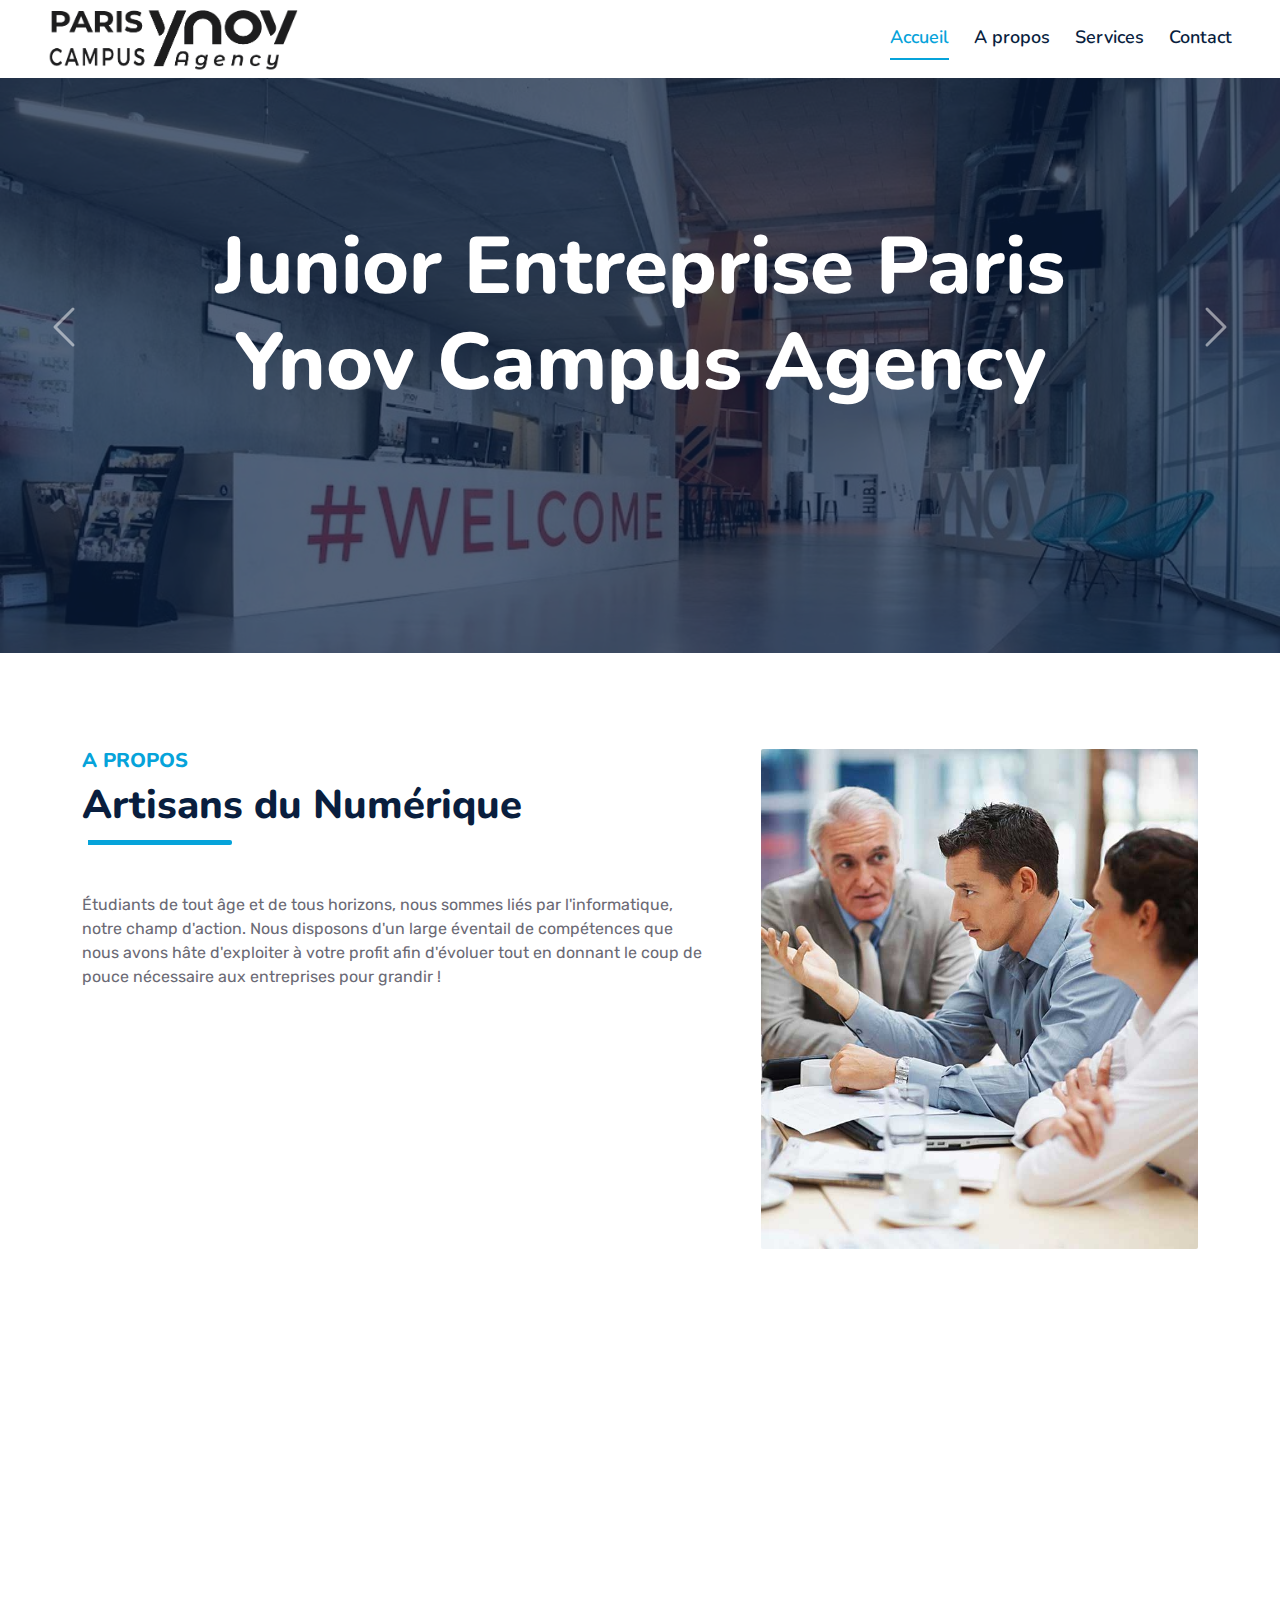
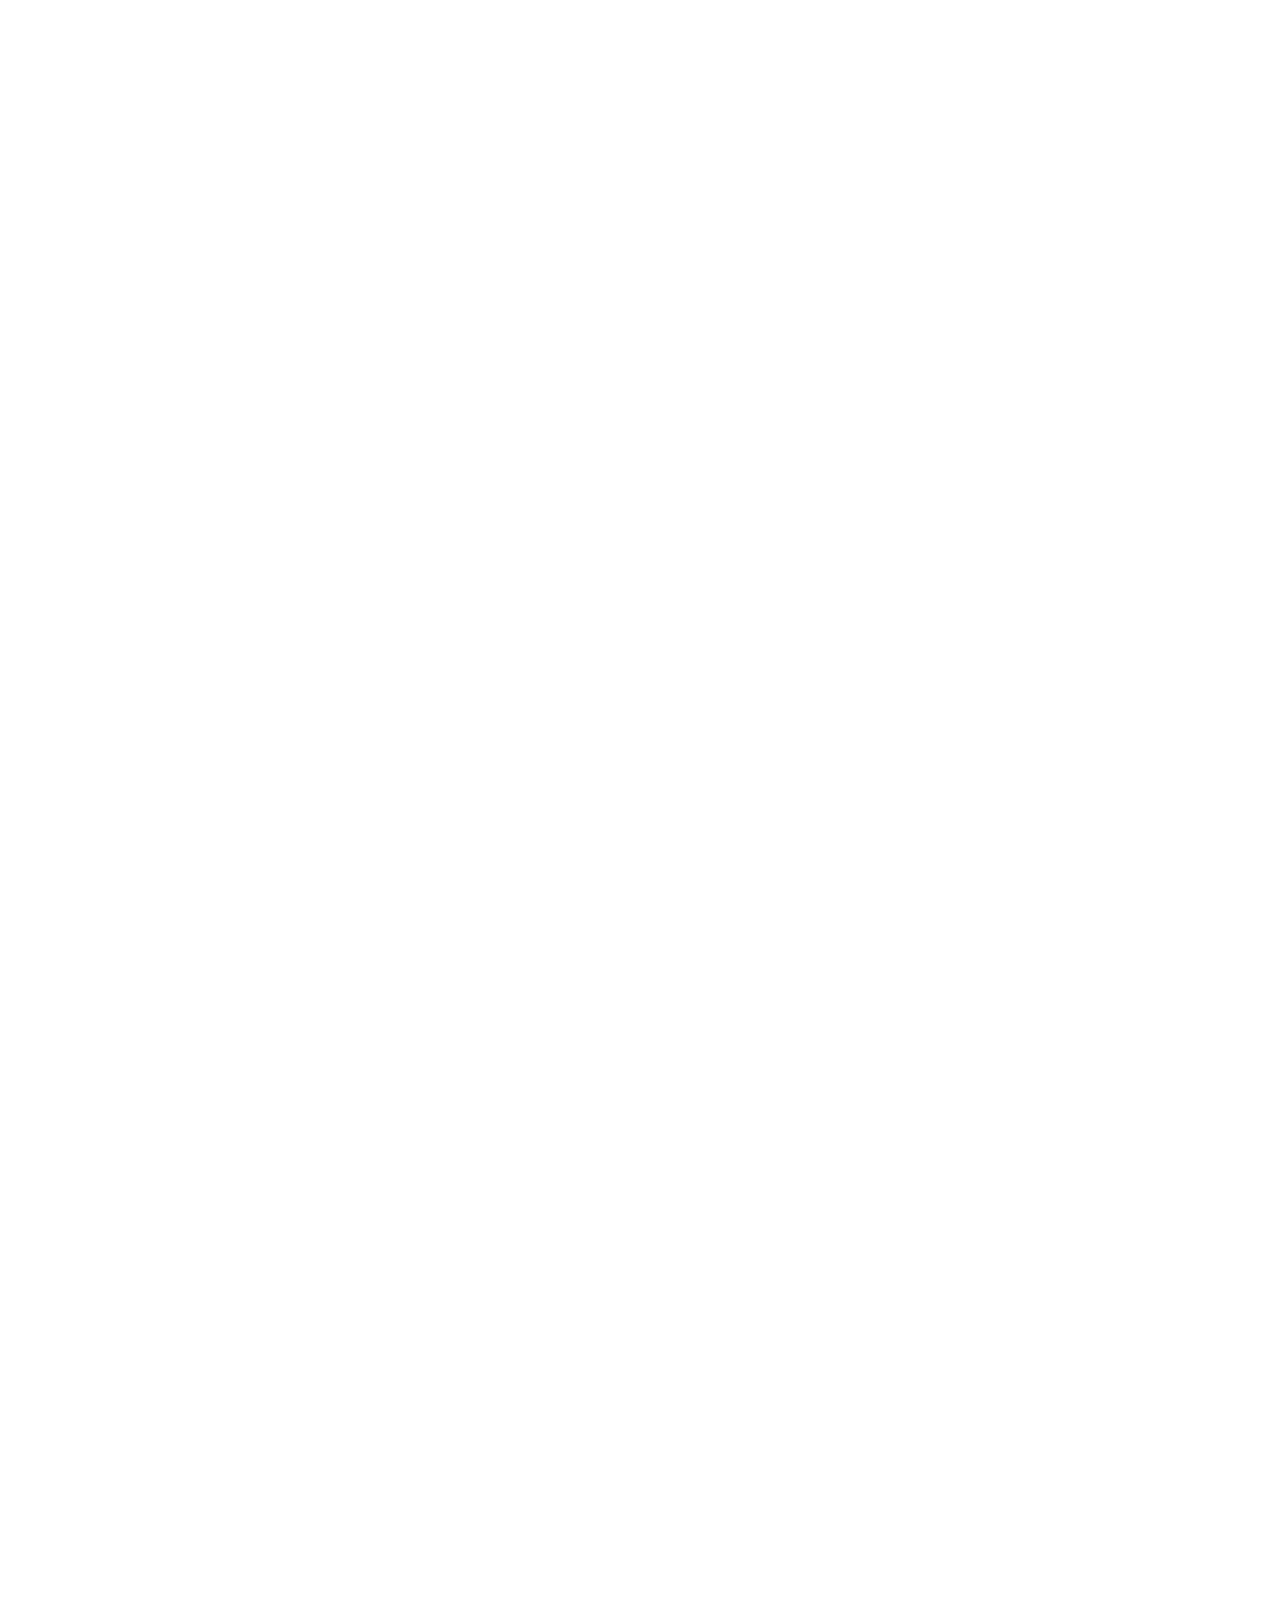
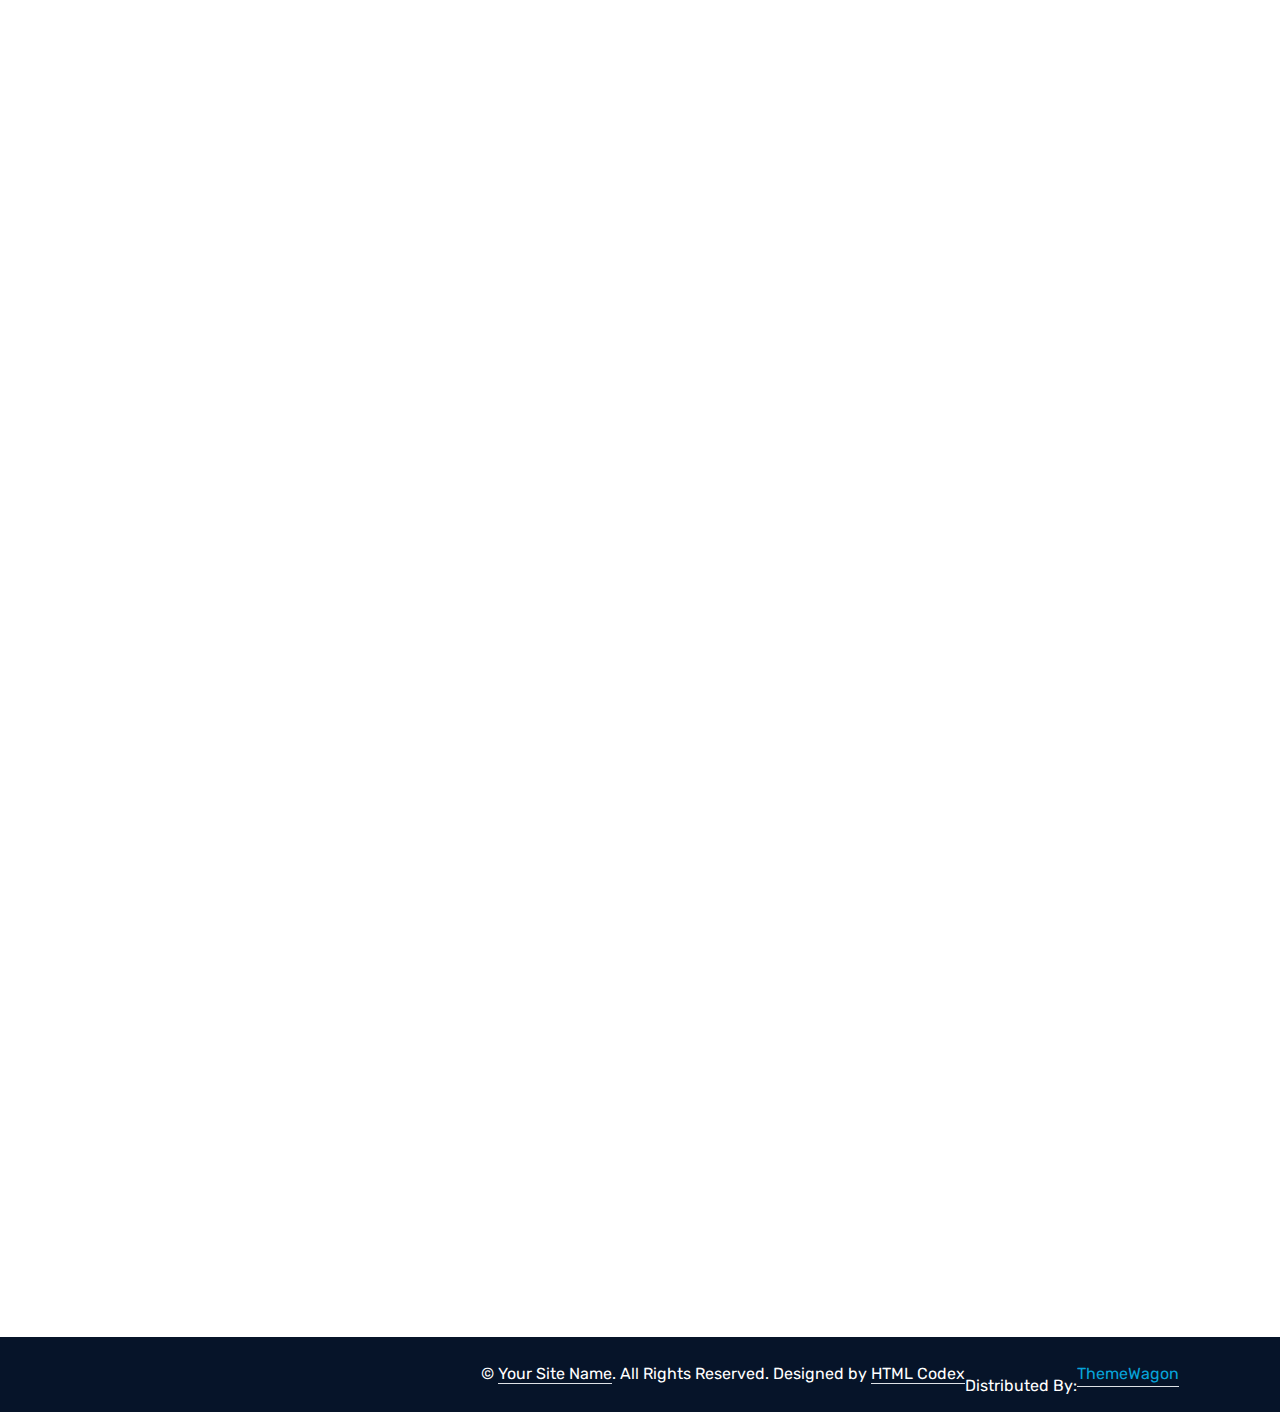
==== index.html @ fa380938 "UPDATE design, Commentaire -- Service, About..." ====
<!DOCTYPE html>
<html lang="en">
  <head>
    <meta charset="utf-8" />
    <title>Startup - Startup Junior Entreprise</title>
    <meta content="width=device-width, initial-scale=1.0" name="viewport" />
    <meta content="Free HTML Templates" name="keywords" />
    <meta content="Free HTML Templates" name="description" />

    <!-- Favicon -->
    <link href="img/favicon.ico" rel="icon" />

    <!-- Google Web Fonts -->
    <link rel="preconnect" href="https://fonts.googleapis.com" />
    <link rel="preconnect" href="https://fonts.gstatic.com" crossorigin />
    <link
      href="https://fonts.googleapis.com/css2?family=Nunito:wght@400;600;700;800&family=Rubik:wght@400;500;600;700&display=swap"
      rel="stylesheet"
    />

    <!-- Icon Font Stylesheet -->
    <link
      href="https://cdnjs.cloudflare.com/ajax/libs/font-awesome/5.10.0/css/all.min.css"
      rel="stylesheet"
    />
    <link
      href="https://cdn.jsdelivr.net/npm/bootstrap-icons@1.4.1/font/bootstrap-icons.css"
      rel="stylesheet"
    />

    <!-- Libraries Stylesheet -->
    <link href="lib/owlcarousel/assets/owl.carousel.min.css" rel="stylesheet" />
    <link href="lib/animate/animate.min.css" rel="stylesheet" />

    <!-- Customized Bootstrap Stylesheet -->
    <link href="css/bootstrap.min.css" rel="stylesheet" />

    <!-- Template Stylesheet -->
    <link href="css/style.css" rel="stylesheet" />
  </head>

  <body>
    <!-- Spinner Start -->
    <div
      id="spinner"
      class="show bg-white position-fixed translate-middle w-100 vh-100 top-50 start-50 d-flex align-items-center justify-content-center"
    >
      <div class="spinner"></div>
    </div>
    <!-- Spinner End -->

    <!-- Navbar & Carousel Start -->
    <div class="container-fluid position-relative p-0">
      <nav
        class="bg-white navbar navbar-expand-lg navbar-dark px-5 py-3 py-lg-0"
        style="height: 12%"
      >
        <a href="index.html" class="navbar-brand p-0">
          <h1 class="m-0" style="color: blue">
            <img src="img/ynovlogo.png" style="color: blue; width: 250px" />
          </h1>
        </a>
        <button
          class="navbar-toggler"
          type="button"
          data-bs-toggle="collapse"
          data-bs-target="#navbarCollapse"
        >
          <span class="fa fa-bars"></span>
        </button>
        <div class="collapse navbar-collapse" id="navbarCollapse">
          <div class="navbar-nav ms-auto py-0" style="height: 100px">
            <a href="index.html" class="nav-item nav-link h-25 active"
              >Accueil</a
            >
            <a href="about.html" class="nav-item nav-link h-25 text-dark"
              >A propos</a
            >
            <a href="service.html" class="nav-item nav-link h-25 text-dark"
              >Services</a
            >
            <a href="contact.html" class="nav-item nav-link h-25 text-dark">Contact</a>
          </div>
        </div>
      </nav>

      <div id="header-carousel" class="carousel slide carousel-fade" data-bs-ride="carousel">
        <div class="carousel-inner">
          <div class="carousel-item active">
            <img class="w-100" src="img/ynovhall_copie.jpg" alt="Image" />
            <div
              class="carousel-caption d-flex flex-column align-items-center justify-content-center"
            >
              <div class="p-3" style="max-width: 900px">
                <h1 class="display-1 text-white mb-md-4 animated zoomIn">
                  Junior Entreprise Paris Ynov Campus Agency
                </h1>
              </div>
            </div>
          </div>
          <div class="carousel-item">
            <img class="w-100" src="img/imagedefamille_copie.jpg" alt="Image" />
            <div
              class="carousel-caption d-flex flex-column align-items-center justify-content-center"
            >
              <div class="p-3" style="max-width: 900px">
                <h1 class="display-1 text-white mb-md-4 animated zoomIn">
                  Artisans du Numérique
                </h1>
              </div>
            </div>
          </div>
        </div>
        <button
          class="carousel-control-prev"
          type="button"
          data-bs-target="#header-carousel"
          data-bs-slide="prev"
        >
          <span class="carousel-control-prev-icon" aria-hidden="true"></span>
          <span class="visually-hidden">Previous</span>
        </button>
        <button
          class="carousel-control-next"
          type="button"
          data-bs-target="#header-carousel"
          data-bs-slide="next"
        >
          <span class="carousel-control-next-icon" aria-hidden="true"></span>
          <span class="visually-hidden">Next</span>
        </button>
      </div>
    </div>
    <!-- Navbar & Carousel End -->

    <!-- Full Screen Search Start -->
    <div class="modal fade" id="searchModal" tabindex="-1">
      <div class="modal-dialog modal-fullscreen">
        <div class="modal-content" style="background: rgba(9, 30, 62, 0.7)">
          <div class="modal-header border-0">
            <button
              type="button"
              class="btn bg-white btn-close"
              data-bs-dismiss="modal"
              aria-label="Close"
            ></button>
          </div>
          <div
            class="modal-body d-flex align-items-center justify-content-center"
          >
            <div class="input-group" style="max-width: 600px">
              <input
                type="text"
                class="form-control bg-transparent border-primary p-3"
                placeholder="Type search keyword"
              />
              <button class="btn btn-primary px-4">
                <i class="bi bi-search"></i>
              </button>
            </div>
          </div>
        </div>
      </div>
    </div>
    <!-- Full Screen Search End -->

    <!-- About Start -->
    <div class="container-fluid py-5 wow fadeInUp" data-wow-delay="0.1s">
      <div class="container py-5">
        <div class="row g-5">
          <div class="col-lg-7">
            <div class="section-title position-relative pb-3 mb-5">
              <h5 class="fw-bold text-primary text-uppercase">A propos</h5>
              <h1 class="mb-0">Artisans du Numérique</h1>
            </div>
            <p class="mb-4">
              Étudiants de tout âge et de tous horizons, nous sommes liés par
              l'informatique, notre champ d'action. Nous disposons d'un large
              éventail de compétences que nous avons hâte d'exploiter à votre
              profit afin d'évoluer tout en donnant le coup de pouce nécessaire
              aux entreprises pour grandir !
            </p>
            <div class="row g-0 mb-3">
              <div class="col-sm-6 wow zoomIn" data-wow-delay="0.2s">
                <h5 class="mb-3">
                  <i class="fa fa-check text-primary me-3"></i>Clients
                  statisfaits
                </h5>
                <h5 class="mb-3">
                  <i class="fa fa-check text-primary me-3"></i>Tarifs réduits
                </h5>
              </div>
              <div class="col-sm-6 wow zoomIn" data-wow-delay="0.4s">
                <h5 class="mb-3">
                  <i class="fa fa-check text-primary me-3"></i>Etudiants Motivés
                </h5>
                <h5 class="mb-3">
                  <i class="fa fa-check text-primary me-3"></i>Délais respectés
                </h5>
              </div>
            </div>
            <div
              class="d-flex align-items-center mb-4 wow fadeIn"
              data-wow-delay="0.6s"
            >
              <div
                class="bg-primary d-flex align-items-center justify-content-center rounded"
                style="width: 60px; height: 60px"
              >
                <i class="fa fa-phone-alt text-white"></i>
              </div>
              <div class="ps-4">
                <h5 class="mb-2">En quete de renseignements</h5>
                <h4 class="text-primary mb-0">
                  contact@paris-ynov-campus-agency.com
                </h4>
              </div>
            </div>
          </div>
          <div class="col-lg-5" style="min-height: 500px">
            <div class="position-relative h-100">
              <img
                class="position-absolute w-100 h-100 rounded wow zoomIn"
                data-wow-delay="0.9s"
                src="img/about.jpg"
                style="object-fit: cover"
              />
            </div>
          </div>
        </div>
      </div>
    </div>
    <!-- About End -->

    <!-- Service Start -->
    <div class="container-fluid py-5 wow fadeInUp" data-wow-delay="0.1s">
      <div class="container py-5">
        <div
          class="section-title text-center position-relative pb-3 mb-5 mx-auto"
          style="max-width: 600px"
        >
          <h5 class="fw-bold text-primary text-uppercase">Nos Services</h5>
          <h1 class="mb-0"></h1>
        </div>
        <div class="row g-5">
          <div class="col-lg-4 col-md-6 wow zoomIn" data-wow-delay="0.3s">
            <div
              class="service-item bg-light rounded d-flex flex-column align-items-center justify-content-center text-center"
            >
              <div class="service-icon">
                <i class="fa fa-code text-white"></i>
              </div>
              <h4 class="mb-3">Informatique</h4>
              <p class="m-0">
                Gestion, Developpement... Cliquez sur le bouton et vous saurez !
              </p>
              <a class="btn btn-lg btn-primary rounded" href="service.html">
                <i class="bi bi-arrow-right"></i>
              </a>
            </div>
          </div>
          <div class="col-lg-4 col-md-6 wow zoomIn" data-wow-delay="0.6s">
            <div
              class="service-item bg-light rounded d-flex flex-column align-items-center justify-content-center text-center"
            >
              <div class="service-icon">
                <i class="fa fa-chart-pie text-white"></i>
              </div>
              <h4 class="mb-3">Marketing-Communication</h4>
              <p class="m-0">
                Ligne editoriale, Organisation d'evenements et bien plus !
              </p>
              <a class="btn btn-lg btn-primary rounded" href="">
                <i class="bi bi-arrow-right"></i>
              </a>
            </div>
          </div>
          <div class="col-lg-4 col-md-6 wow zoomIn" data-wow-delay="0.9s">
            <div
              class="service-item bg-light rounded d-flex flex-column align-items-center justify-content-center text-center"
            >
              <div class="service-icon">
                <i class="fa fa-camera text-white"></i>
              </div>
              <h4 class="mb-3">Audiovisuel</h4>
              <p class="m-0">
                Publicité, Interview...Cliquez la dessous pour tout savoir !
              </p>
              <a class="btn btn-lg btn-primary rounded" href="">
                <i class="bi bi-arrow-right"></i>
              </a>
            </div>
          </div>
        </div>
      </div>
    </div>
    <!-- Service End -->

    <!-- Quote Start -->
    <div class="container-fluid py-5 wow fadeInUp" data-wow-delay="0.1s">
      <div class="container py-5">
        <div class="row g-5">
          <div class="col-lg-7">
            <div class="section-title position-relative pb-3 mb-5">
              <h5 class="fw-bold text-primary text-uppercase">
                Request A Quote
              </h5>
              <h1 class="mb-0">
                Need A Free Quote? Please Feel Free to Contact Us
              </h1>
            </div>
            <div class="row gx-3">
              <div class="col-sm-6 wow zoomIn" data-wow-delay="0.2s">
                <h5 class="mb-4">
                  <i class="fa fa-reply text-primary me-3"></i>Réponse en moins
                  de 24h
                </h5>
              </div>
              <div class="col-sm-6 wow zoomIn" data-wow-delay="0.4s">
                <h5 class="mb-4">
                  <i class="fa fa-phone-alt text-primary me-3"></i>Du lundi au
                  samedi de 9h à 18h
                </h5>
              </div>
            </div>
            <p class="mb-4">
              Eirmod sed tempor lorem ut dolores. Aliquyam sit sadipscing kasd
              ipsum. Dolor ea et dolore et at sea ea at dolor, justo ipsum duo
              rebum sea invidunt voluptua. Eos vero eos vero ea et dolore eirmod
              et. Dolores diam duo invidunt lorem. Elitr ut dolores magna sit.
              Sea dolore sanctus sed et. Takimata takimata sanctus sed.
            </p>
            <div
              class="d-flex align-items-center mt-2 wow zoomIn"
              data-wow-delay="0.6s"
            >
              <div
                class="bg-primary d-flex align-items-center justify-content-center rounded"
                style="width: 60px; height: 60px"
              >
                <i class="fa fa-phone-alt text-white"></i>
              </div>
              <div class="ps-4">
                <h5 class="mb-2">Call to ask any question</h5>
                <h4 class="text-primary mb-0">+012 345 6789</h4>
              </div>
            </div>
          </div>
        </div>
      </div>
    </div>
    <!-- Quote End -->

    <!-- Testimonial Start -->
    <div class="container-fluid py-5 wow fadeInUp" data-wow-delay="0.1s">
      <div class="container py-5">
        <div
          class="section-title text-center position-relative pb-3 mb-4 mx-auto"
          style="max-width: 600px"
        >
          <h1 class="mb-0">Nos Clients</h1>
        </div>
        <div class="" data-wow-delay="0.6s">
          <div class="testimonial-item bg-light my-4">
            <div class="d-flex align-items-center border-bottom pt-5 pb-4 px-4">
              <img
                class="img-fluid rounded"
                src="img/scalefrance_logo.jpg"
                style="width: 60px; height: 60px"
              />
              <div class="ps-1">
                <h4 class="text-primary mb-1">Scale France</h4>
                <small class="text-uppercase"></small>
              </div>
            </div>
            <div class="pt-4 pb-5 px-5">Description</div>
          </div>
        </div>
      </div>
    </div>
    <!-- Testimonial End -->
    <!-- Team Start -->
    <div class="container-fluid py-5 wow fadeInUp" data-wow-delay="0.1s">
      <div class="container py-5">
        <div
          class="section-title text-center position-relative pb-3 mb-5 mx-auto"
          style="max-width: 600px"
        >
          <h5 class="fw-bold text-primary text-uppercase">Notre équipe</h5>
        </div>
        <div class="row g-5">
          <div class="col-lg-4 wow slideInUp" data-wow-delay="0.3s">
            <div class="team-item bg-light rounded overflow-hidden">
              <div class="team-img position-relative overflow-hidden">
                <img class="img-fluid w-100" src="img/team-1.jpg" alt="" />
                <div class="team-social">
                  <a
                    class="btn btn-lg btn-primary btn-lg-square rounded"
                    href=""
                    ><i class="fab fa-twitter fw-normal"></i
                  ></a>
                  <a
                    class="btn btn-lg btn-primary btn-lg-square rounded"
                    href=""
                    ><i class="fab fa-facebook-f fw-normal"></i
                  ></a>
                  <a
                    class="btn btn-lg btn-primary btn-lg-square rounded"
                    href=""
                    ><i class="fab fa-instagram fw-normal"></i
                  ></a>
                  <a
                    class="btn btn-lg btn-primary btn-lg-square rounded"
                    href=""
                    ><i class="fab fa-linkedin-in fw-normal"></i
                  ></a>
                </div>
              </div>
              <div class="text-center py-4">
                <h4 class="text-primary">Nom complet</h4>
                <p class="text-uppercase m-0">Role</p>
              </div>
            </div>
          </div>
          <div class="col-lg-4 wow slideInUp" data-wow-delay="0.6s">
            <div class="team-item bg-light rounded overflow-hidden">
              <div class="team-img position-relative overflow-hidden">
                <img class="img-fluid w-100" src="img/team-2.jpg" alt="" />
                <div class="team-social">
                  <a
                    class="btn btn-lg btn-primary btn-lg-square rounded"
                    href=""
                    ><i class="fab fa-twitter fw-normal"></i
                  ></a>
                  <a
                    class="btn btn-lg btn-primary btn-lg-square rounded"
                    href=""
                    ><i class="fab fa-facebook-f fw-normal"></i
                  ></a>
                  <a
                    class="btn btn-lg btn-primary btn-lg-square rounded"
                    href=""
                    ><i class="fab fa-instagram fw-normal"></i
                  ></a>
                  <a
                    class="btn btn-lg btn-primary btn-lg-square rounded"
                    href=""
                    ><i class="fab fa-linkedin-in fw-normal"></i
                  ></a>
                </div>
              </div>
              <div class="text-center py-4">
                <h4 class="text-primary">Nom complet</h4>
                <p class="text-uppercase m-0">Role</p>
              </div>
            </div>
          </div>
          <div class="col-lg-4 wow slideInUp" data-wow-delay="0.9s">
            <div class="team-item bg-light rounded overflow-hidden">
              <div class="team-img position-relative overflow-hidden">
                <img class="img-fluid w-100" src="img/team-3.jpg" alt="" />
                <div class="team-social">
                  <a
                    class="btn btn-lg btn-primary btn-lg-square rounded"
                    href=""
                    ><i class="fab fa-twitter fw-normal"></i
                  ></a>
                  <a
                    class="btn btn-lg btn-primary btn-lg-square rounded"
                    href=""
                    ><i class="fab fa-facebook-f fw-normal"></i
                  ></a>
                  <a
                    class="btn btn-lg btn-primary btn-lg-square rounded"
                    href=""
                    ><i class="fab fa-instagram fw-normal"></i
                  ></a>
                  <a
                    class="btn btn-lg btn-primary btn-lg-square rounded"
                    href=""
                    ><i class="fab fa-linkedin-in fw-normal"></i
                  ></a>
                </div>
              </div>
              <div class="text-center py-4">
                <h4 class="text-primary">Nom complet</h4>
                <p class="text-uppercase m-0">Role</p>
              </div>
            </div>
          </div>
        </div>
      </div>
    </div>
    <!-- Team End -->

    <!-- Vendor Start -->
    <div class="container-fluid py-5 wow fadeInUp" data-wow-delay="0.1s">
      <div class="container py-5 mb-5">
        <div class="bg-white">
          <div class="owl-carousel vendor-carousel">
            <img src="img/vendor-1.jpg" alt="" />
            <img src="img/vendor-2.jpg" alt="" />
            <img src="img/vendor-3.jpg" alt="" />
            <img src="img/vendor-4.jpg" alt="" />
            <img src="img/vendor-5.jpg" alt="" />
            <img src="img/vendor-6.jpg" alt="" />
            <img src="img/vendor-7.jpg" alt="" />
            <img src="img/vendor-8.jpg" alt="" />
            <img src="img/vendor-9.jpg" alt="" />
          </div>
        </div>
      </div>
    </div>
    <!-- Vendor End -->

    <!-- Footer Start -->
    <div
      class="container-fluid bg-dark text-light mt-5 wow fadeInUp"
      data-wow-delay="0.1s"
    >
      <div class="container">
        <div class="row gx-5">
          
          <div class="col-lg-8 col-md-6">
            <div class="row gx-5">
              <div class="col-lg-4 col-md-12 pt-5 mb-5">
                <div
                  class="section-title section-title-sm position-relative pb-3 mb-4"
                >
                  <h3 class="text-light mb-0">Entrer en contact</h3>
                </div>
                <div class="d-flex mb-2">
                  <i class="bi bi-geo-alt text-primary me-2"></i>
                  <p class="mb-0">12 Rue Anatole France, 92000 Nanterre</p>
                </div>
                <div class="d-flex mb-2">
                  <i class="bi bi-envelope-open text-primary me-2"></i>
                  <p class="mb-0">info@example.com</p>
                </div>
                <div class="d-flex mb-2">
                  <i class="bi bi-telephone text-primary me-2"></i>
                  <p class="mb-0">+012 345 67890</p>
                </div>
                <div class="d-flex mt-4">
                  <a class="btn btn-primary btn-square me-2" href="#"
                    ><i class="fab fa-twitter fw-normal"></i
                  ></a>
                  <a class="btn btn-primary btn-square me-2" href="#"
                    ><i class="fab fa-facebook-f fw-normal"></i
                  ></a>
                  <a class="btn btn-primary btn-square me-2" href="#"
                    ><i class="fab fa-linkedin-in fw-normal"></i
                  ></a>
                  <a class="btn btn-primary btn-square" href="#"
                    ><i class="fab fa-instagram fw-normal"></i
                  ></a>
                </div>
              </div>
              <div class="col-lg-4 col-md-12 pt-0 pt-lg-5 mb-5">
                <div
                  class="section-title section-title-sm position-relative pb-3 mb-4"
                >
                  <h3 class="text-light mb-0">Les Liens</h3>
                </div>
                <div
                  class="link-animated d-flex flex-column justify-content-start"
                >
                  <a class="text-light mb-2" href="#"
                    ><i class="bi bi-arrow-right text-primary me-2"></i>Home</a
                  >
                  <a class="text-light mb-2" href="#"
                    ><i class="bi bi-arrow-right text-primary me-2"></i>A
                    propos</a
                  >
                  <a class="text-light mb-2" href="#"
                    ><i class="bi bi-arrow-right text-primary me-2"></i
                    >Services</a
                  >
                  <a class="text-light" href="#"
                    ><i class="bi bi-arrow-right text-primary me-2"></i>Contact
                    Us</a
                  >
                </div>
              </div>
            </div>
          </div>
        </div>
      </div>
    </div>
    <div class="container-fluid text-white" style="background: #061429">
      <div class="container text-center">
        <div class="row justify-content-end">
          <div class="col-lg-8 col-md-6">
            <div
              class="d-flex align-items-center justify-content-center"
              style="height: 75px"
            >
              <p class="mb-0">
                &copy;
                <a class="text-white border-bottom" href="#">Your Site Name</a>.
                All Rights Reserved.

                <!--/*** This template is free as long as you keep the footer author’s credit link/attribution link/backlink. If you'd like to use the template without the footer author’s credit link/attribution link/backlink, you can purchase the Credit Removal License from "https://htmlcodex.com/credit-removal". Thank you for your support. ***/-->
                Designed by
                <a class="text-white border-bottom" href="https://htmlcodex.com"
                  >HTML Codex</a
                >
              </p>
              <br />Distributed By:
              <a
                class="border-bottom"
                href="https://themewagon.com"
                target="_blank"
                >ThemeWagon</a
              >
            </div>
          </div>
        </div>
      </div>
    </div>
    <!-- Footer End -->

    <!-- Back to Top -->
    <a href="#" class="btn btn-lg btn-primary btn-lg-square rounded back-to-top"
      ><i class="bi bi-arrow-up"></i
    ></a>

    <!-- JavaScript Libraries -->
    <script src="https://code.jquery.com/jquery-3.4.1.min.js"></script>
    <script src="https://cdn.jsdelivr.net/npm/bootstrap@5.0.0/dist/js/bootstrap.bundle.min.js"></script>
    <script src="lib/wow/wow.min.js"></script>
    <script src="lib/easing/easing.min.js"></script>
    <script src="lib/waypoints/waypoints.min.js"></script>
    <script src="lib/counterup/counterup.min.js"></script>
    <script src="lib/owlcarousel/owl.carousel.min.js"></script>

    <!-- Template Javascript -->
    <script src="js/main.js"></script>
  </body>
</html>
---- css/style.css ----
/********** Template CSS **********/

:root {
    --primary: #06A3DA;
    --secondary: #34AD54;
    --light: #EEF9FF;
    --dark: #091E3E;
}


/*** Spinner ***/

.spinner {
    width: 40px;
    height: 40px;
    background: var(--primary);
    margin: 100px auto;
    -webkit-animation: sk-rotateplane 1.2s infinite ease-in-out;
    animation: sk-rotateplane 1.2s infinite ease-in-out;
}

@-webkit-keyframes sk-rotateplane {
    0% {
        -webkit-transform: perspective(120px)
    }
    50% {
        -webkit-transform: perspective(120px) rotateY(180deg)
    }
    100% {
        -webkit-transform: perspective(120px) rotateY(180deg) rotateX(180deg)
    }
}

@keyframes sk-rotateplane {
    0% {
        transform: perspective(120px) rotateX(0deg) rotateY(0deg);
        -webkit-transform: perspective(120px) rotateX(0deg) rotateY(0deg)
    }
    50% {
        transform: perspective(120px) rotateX(-180.1deg) rotateY(0deg);
        -webkit-transform: perspective(120px) rotateX(-180.1deg) rotateY(0deg)
    }
    100% {
        transform: perspective(120px) rotateX(-180deg) rotateY(-179.9deg);
        -webkit-transform: perspective(120px) rotateX(-180deg) rotateY(-179.9deg);
    }
}

#spinner {
    opacity: 0;
    visibility: hidden;
    transition: opacity .5s ease-out, visibility 0s linear .5s;
    z-index: 99999;
}

#spinner.show {
    transition: opacity .5s ease-out, visibility 0s linear 0s;
    visibility: visible;
    opacity: 1;
}


/*** Heading ***/

h1,
h2,
.fw-bold {
    font-weight: 800 !important;
}

h3,
h4,
.fw-semi-bold {
    font-weight: 700 !important;
}

h5,
h6,
.fw-medium {
    font-weight: 600 !important;
}


/*** Button ***/

.btn {
    font-family: 'Nunito', sans-serif;
    font-weight: 600;
    transition: .5s;
}

.btn-primary,
.btn-secondary {
    color: #FFFFFF;
    box-shadow: inset 0 0 0 50px transparent;
}

.btn-primary:hover {
    box-shadow: inset 0 0 0 0 var(--primary);
}

.btn-secondary:hover {
    box-shadow: inset 0 0 0 0 var(--secondary);
}

.btn-square {
    width: 36px;
    height: 36px;
}

.btn-sm-square {
    width: 30px;
    height: 30px;
}

.btn-lg-square {
    width: 48px;
    height: 48px;
}

.btn-square,
.btn-sm-square,
.btn-lg-square {
    padding-left: 0;
    padding-right: 0;
    text-align: center;
}


/*** Navbar ***/

.navbar-dark .navbar-nav .nav-link {
    font-family: 'Nunito', sans-serif;
    position: relative;
    margin-left: 25px;
    padding: 35px 0;
    color: #FFFFFF;
    font-size: 18px;
    font-weight: 600;
    outline: none;
    transition: .5s;
}


/* .sticky-top.navbar-dark .navbar-nav .nav-link {
    padding: 20px 0;
    color: var(--dark);
} */

.navbar-dark .navbar-nav .nav-link:hover,
.navbar-dark .navbar-nav .nav-link.active {
    color: var(--primary);
}

.navbar-dark .navbar-brand h1 {
    color: #FFFFFF;
}

.navbar-dark .navbar-toggler {
    color: var(--primary) !important;
    border-color: var(--primary) !important;
}

@media (max-width: 991.98px) {
    .sticky-top.navbar-dark {
        position: relative;
        background: #FFFFFF;
    }
    .navbar-dark .navbar-nav .nav-link,
    .navbar-dark .navbar-nav .nav-link.show,
    .sticky-top.navbar-dark .navbar-nav .nav-link {
        padding: 10px 0;
        color: var(--dark);
    }
    .navbar-dark .navbar-brand h1 {
        color: var(--primary);
    }
}

@media (min-width: 992px) {
    .navbar-dark {
        position: absolute;
        width: 100%;
        top: 0;
        left: 0;
        border-bottom: 1px solid rgba(256, 256, 256, .1);
        z-index: 999;
    }
    .sticky-top.navbar-dark {
        position: fixed;
        background: #FFFFFF;
    }
    .navbar-dark .navbar-nav .nav-link::before {
        position: absolute;
        content: "";
        width: 0;
        height: 2px;
        bottom: -1px;
        left: 50%;
        background: var(--primary);
        transition: .5s;
    }
    .navbar-dark .navbar-nav .nav-link:hover::before,
    .navbar-dark .navbar-nav .nav-link.active::before {
        width: 100%;
        left: 0;
    }
    .navbar-dark .navbar-nav .nav-link.nav-contact::before {
        display: none;
    }
    .sticky-top.navbar-dark .navbar-brand h1 {
        color: var(--primary);
    }
}


/*** Carousel ***/

.carousel-caption {
    top: 0;
    left: 0;
    right: 0;
    bottom: 0;
    background: rgba(9, 30, 62, .7);
    z-index: 1;
}

@media (max-width: 576px) {
    .carousel-caption h5 {
        font-size: 14px;
        font-weight: 500 !important;
    }
    .carousel-caption h1 {
        font-size: 30px;
        font-weight: 600 !important;
    }
}

.carousel-control-prev,
.carousel-control-next {
    width: 10%;
}

.carousel-control-prev-icon,
.carousel-control-next-icon {
    width: 3rem;
    height: 3rem;
}


/*** Section Title ***/

/* Partie Informatique */
.section-title::before {
    position: absolute;
    content: "";
    width: 150px;
    height: 5px;
    left: 0;
    bottom: 0;
    background: var(--primary);
    border-radius: 2px;
}

/* Partie Audiovisuel */
.section-title1::before {
    position: absolute;
    content: "";
    width: 150px;
    height: 5px;
    left: 0;
    bottom: 0;
    background: var(--bs-warning);
    border-radius: 2px;
}

/* Partie Marketing */
.section-title2::before {
    position: absolute;
    content: "";
    width: 150px;
    height: 5px;
    left: 0;
    bottom: 0;
    background: rgb(212, 136, 4);
    border-radius: 2px;
}

.section-title.text-center::before,
.section-title1.text-center::before,
.section-title2.text-center::before {
    left: 50%;
    margin-left: -75px;
}

.section-title.section-title-sm::before,
.section-title1.section-title-sm::before,
.section-title2.section-title-sm::before {
    width: 90px;
    height: 3px;
}

.section-title::after,
.section-title1::after,
.section-title2::after {
    position: absolute;
    content: "";
    width: 6px;
    height: 5px;
    bottom: 0px;
    background: #FFFFFF;
    -webkit-animation: section-title-run 5s infinite linear;
    animation: section-title-run 5s infinite linear;
}

.section-title.section-title-sm::after,
.section-title1.section-title-sm::after,
.section-title2.section-title-sm::after {
    width: 4px;
    height: 3px;
}

.section-title.text-center::after,
.section-title1.text-center::after,
.section-title2.text-center::after {
    -webkit-animation: section-title-run-center 5s infinite linear;
    animation: section-title-run-center 5s infinite linear;
}

.section-title.section-title-sm::after,
.section-title1.section-title-sm::after,
.section-title2.section-title-sm::after {
    -webkit-animation: section-title-run-sm 5s infinite linear;
    animation: section-title-run-sm 5s infinite linear;
}

@-webkit-keyframes section-title-run {
    0% {
        left: 0;
    }
    50% {
        left: 145px;
    }
    100% {
        left: 0;
    }
}

@-webkit-keyframes section-title-run-center {
    0% {
        left: 50%;
        margin-left: -75px;
    }
    50% {
        left: 50%;
        margin-left: 45px;
    }
    100% {
        left: 50%;
        margin-left: -75px;
    }
}

@-webkit-keyframes section-title-run-sm {
    0% {
        left: 0;
    }
    50% {
        left: 85px;
    }
    100% {
        left: 0;
    }
}


/*** Service ***/

.service-item {
    position: relative;
    height: 300px;
    padding: 0 30px;
    transition: .5s;
}

.service-item .service-icon {
    margin-bottom: 30px;
    width: 60px;
    height: 60px;
    display: flex;
    align-items: center;
    justify-content: center;
    background: var(--primary);
    border-radius: 2px;
    transform: rotate(-45deg);
}

.service-item .service-icon i {
    transform: rotate(45deg);
}

.service-item a.btn {
    position: absolute;
    width: 60px;
    bottom: -48px;
    left: 50%;
    margin-left: -30px;
    opacity: 0;
}

.service-item:hover a.btn {
    bottom: -24px;
    opacity: 1;
}


/*** Testimonial ***/

.testimonial-carousel .owl-dots {
    margin-top: 15px;
    display: flex;
    align-items: flex-end;
    justify-content: center;
}

.testimonial-carousel .owl-dot {
    position: relative;
    display: inline-block;
    margin: 0 5px;
    width: 15px;
    height: 15px;
    background: #DDDDDD;
    border-radius: 2px;
    transition: .5s;
}

.testimonial-carousel .owl-dot.active {
    width: 30px;
    background: var(--primary);
}

.testimonial-carousel .owl-item.center {
    position: relative;
    z-index: 1;
}

.testimonial-carousel .owl-item .testimonial-item {
    transition: .5s;
}

.testimonial-carousel .owl-item.center .testimonial-item {
    background: #FFFFFF !important;
    box-shadow: 0 0 30px #DDDDDD;
}


/*** Team ***/

.team-item {
    transition: .5s;
}

.team-social {
    position: absolute;
    width: 100%;
    height: 100%;
    top: 0;
    left: 0;
    display: flex;
    align-items: center;
    justify-content: center;
    transition: .5s;
}

.team-social a.btn {
    position: relative;
    margin: 0 3px;
    margin-top: 100px;
    opacity: 0;
}

.team-item:hover {
    box-shadow: 0 0 30px #DDDDDD;
}

.team-item:hover .team-social {
    background: rgba(9, 30, 62, .7);
}

.team-item:hover .team-social a.btn:first-child {
    opacity: 1;
    margin-top: 0;
    transition: .3s 0s;
}

.team-item:hover .team-social a.btn:nth-child(2) {
    opacity: 1;
    margin-top: 0;
    transition: .3s .05s;
}

.team-item:hover .team-social a.btn:nth-child(3) {
    opacity: 1;
    margin-top: 0;
    transition: .3s .1s;
}

.team-item:hover .team-social a.btn:nth-child(4) {
    opacity: 1;
    margin-top: 0;
    transition: .3s .15s;
}

.team-item .team-img img,
.blog-item .blog-img img {
    transition: .5s;
}

.team-item:hover .team-img img,
.blog-item:hover .blog-img img {
    transform: scale(1.15);
}


/*** Miscellaneous ***/

@media (min-width: 991.98px) {
    .facts {
        position: relative;
        margin-top: -75px;
        z-index: 1;
    }
}

.back-to-top {
    position: fixed;
    display: none;
    right: 45px;
    bottom: 45px;
    z-index: 99;
}

.bg-header {
    /* background: linear-gradient(rgba(9, 30, 62, .7), rgba(9, 30, 62, .7)), url(../img/carousel-1.jpg) center center no-repeat; */
    background-size: cover;
}

.link-animated a {
    transition: .5s;
}

.link-animated a:hover {
    padding-left: 10px;
}

@media (min-width: 767.98px) {
    .footer-about {
        margin-bottom: -75px;
    }
}
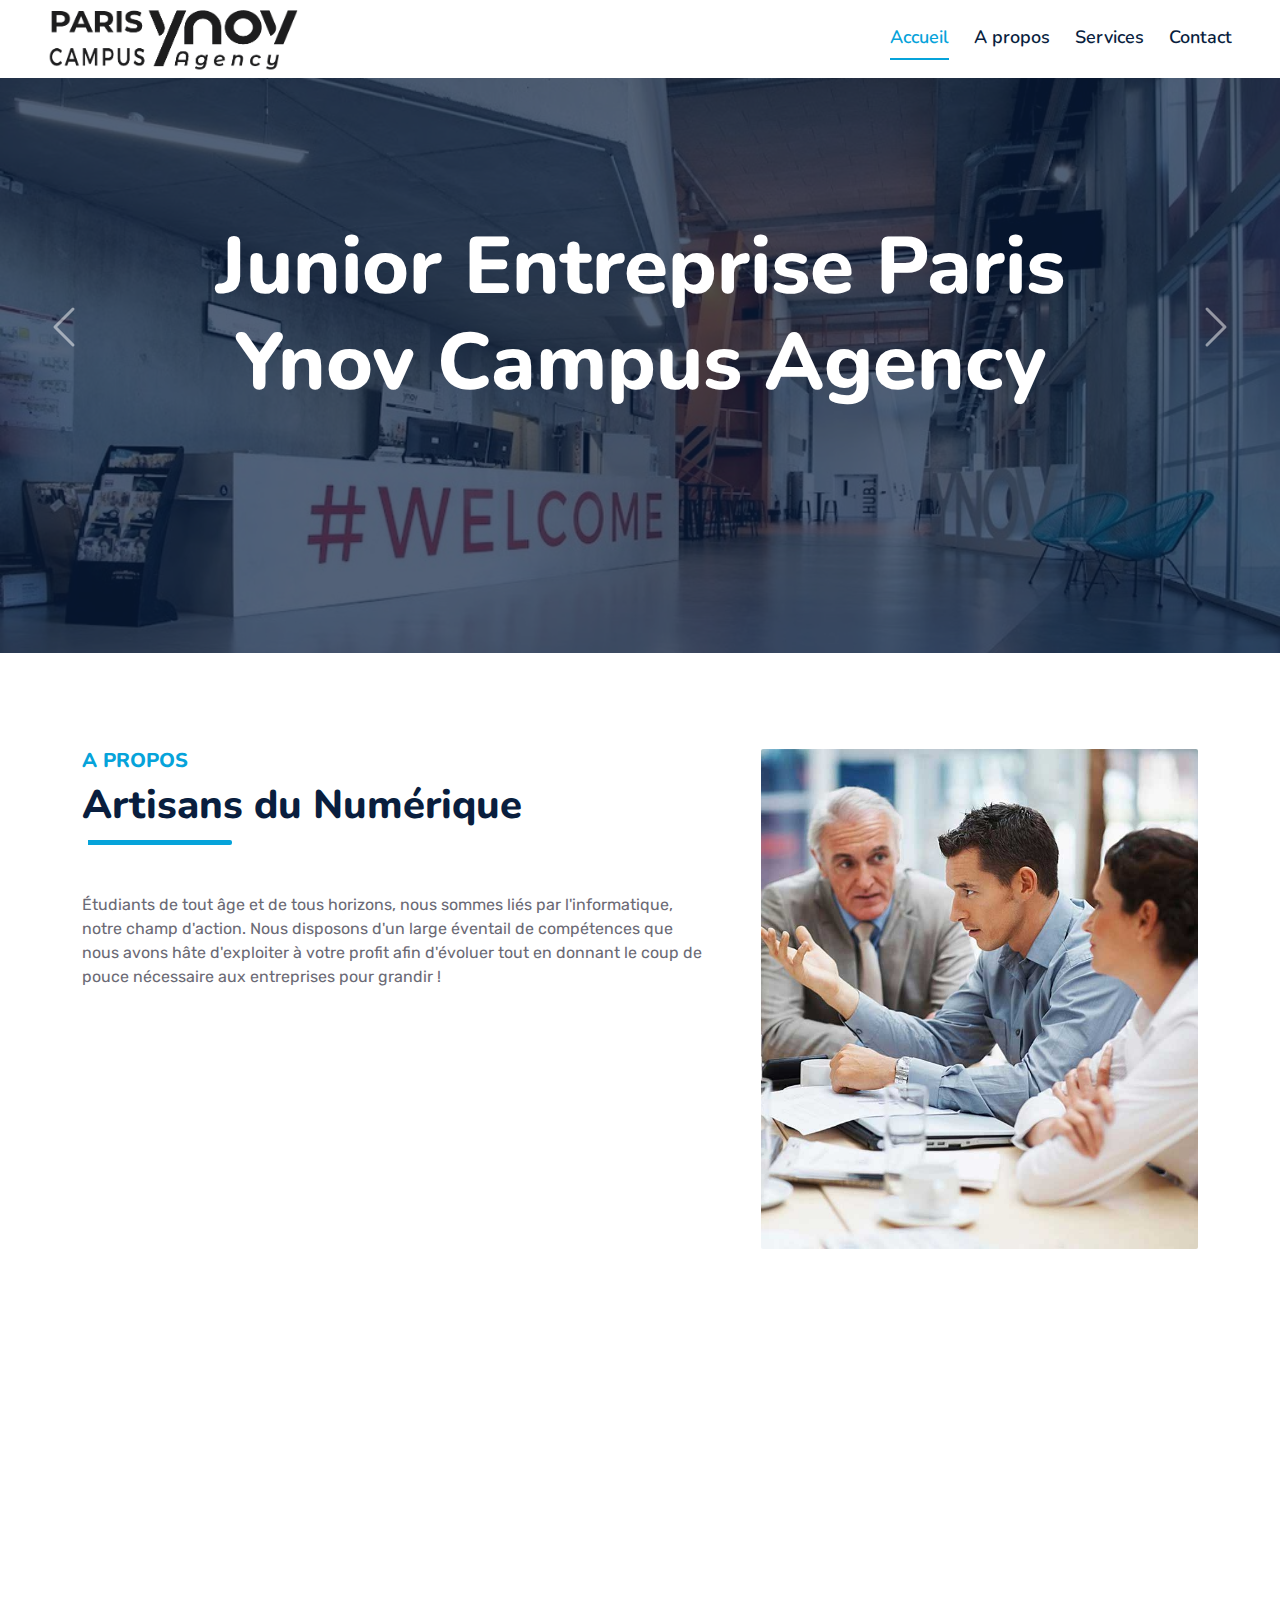
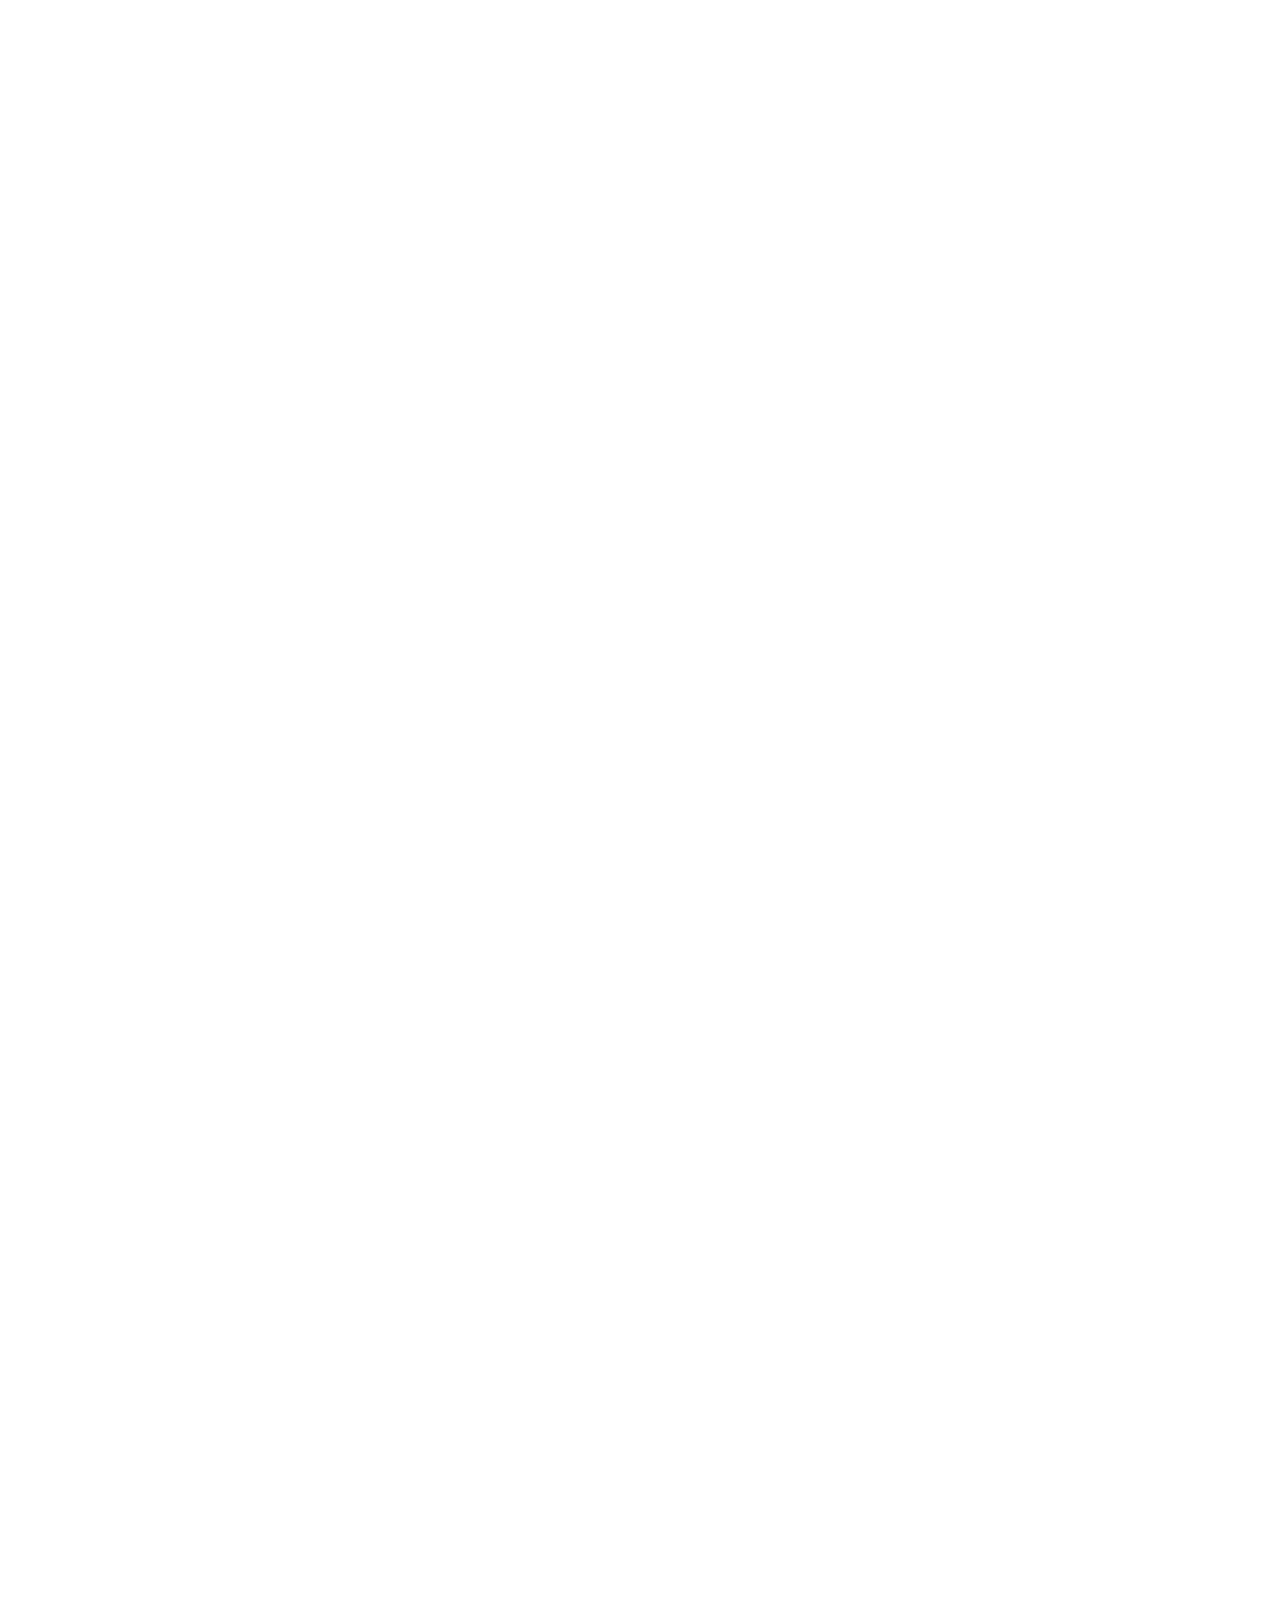
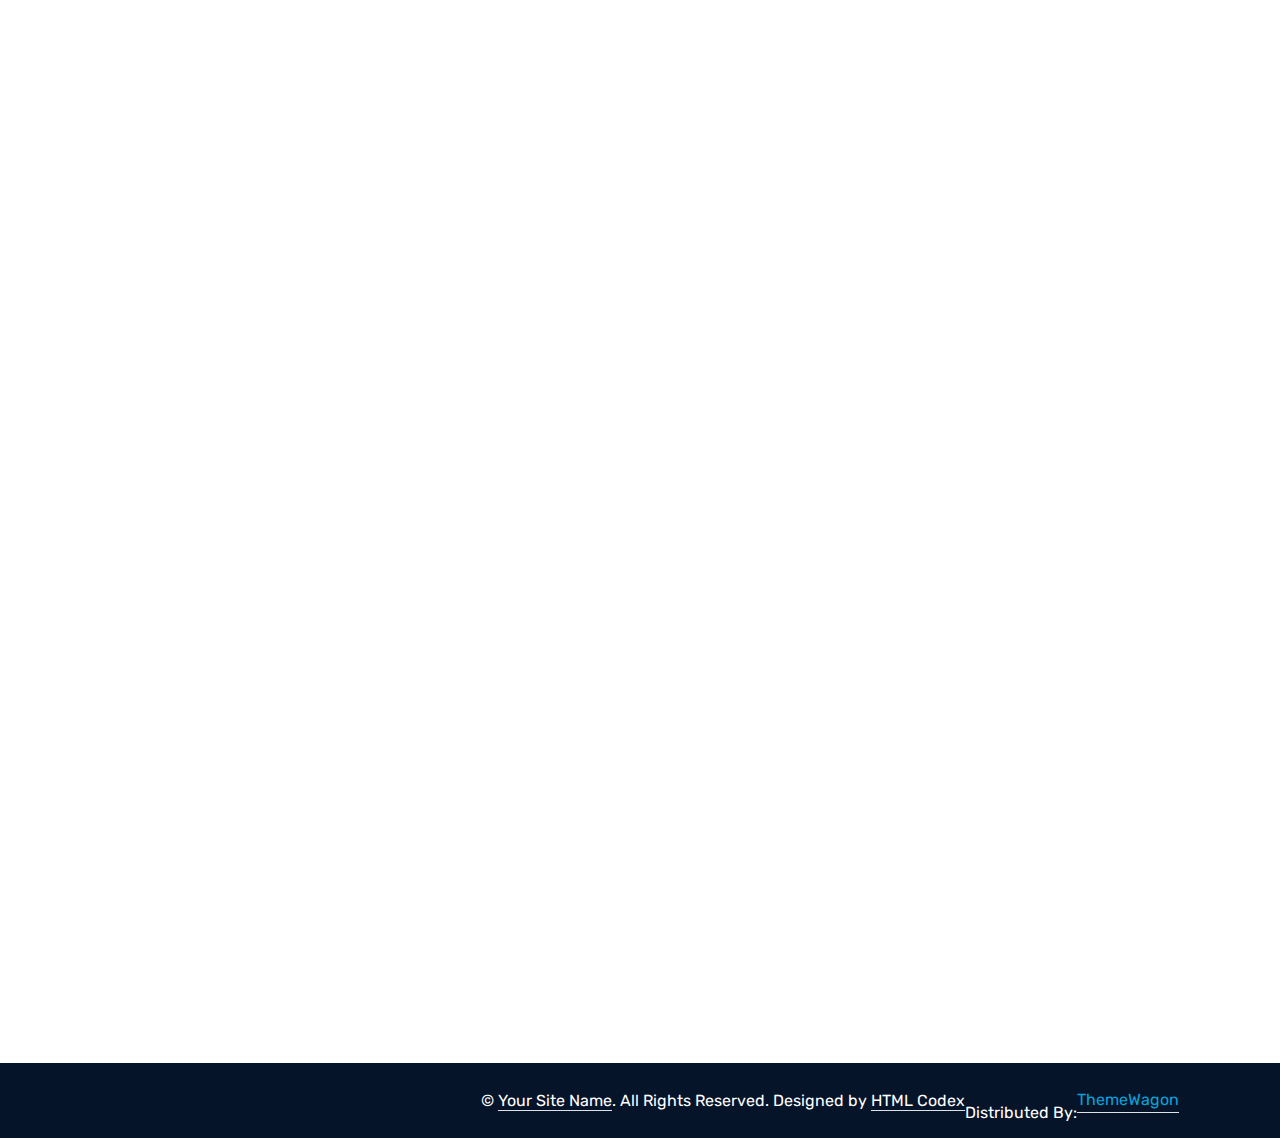
==== commit 42b24915: "UPDATE orga photo" ====
--- a/index.html
+++ b/index.html
@@ -87,7 +87,7 @@
       <div id="header-carousel" class="carousel slide carousel-fade" data-bs-ride="carousel">
         <div class="carousel-inner">
           <div class="carousel-item active">
-            <img class="w-100" src="img/ynovhall_copie.jpg" alt="Image" />
+            <img class="w-100" src="img/ynovhall.jpg" alt="Image" />
             <div
               class="carousel-caption d-flex flex-column align-items-center justify-content-center"
             >
@@ -99,7 +99,7 @@
             </div>
           </div>
           <div class="carousel-item">
-            <img class="w-100" src="img/imagedefamille_copie.jpg" alt="Image" />
+            <img class="w-100" src="img/imagedefamille.jpg" alt="Image" />
             <div
               class="carousel-caption d-flex flex-column align-items-center justify-content-center"
             >
@@ -493,26 +493,6 @@
     </div>
     <!-- Team End -->
 
-    <!-- Vendor Start -->
-    <div class="container-fluid py-5 wow fadeInUp" data-wow-delay="0.1s">
-      <div class="container py-5 mb-5">
-        <div class="bg-white">
-          <div class="owl-carousel vendor-carousel">
-            <img src="img/vendor-1.jpg" alt="" />
-            <img src="img/vendor-2.jpg" alt="" />
-            <img src="img/vendor-3.jpg" alt="" />
-            <img src="img/vendor-4.jpg" alt="" />
-            <img src="img/vendor-5.jpg" alt="" />
-            <img src="img/vendor-6.jpg" alt="" />
-            <img src="img/vendor-7.jpg" alt="" />
-            <img src="img/vendor-8.jpg" alt="" />
-            <img src="img/vendor-9.jpg" alt="" />
-          </div>
-        </div>
-      </div>
-    </div>
-    <!-- Vendor End -->
-
     <!-- Footer Start -->
     <div
       class="container-fluid bg-dark text-light mt-5 wow fadeInUp"
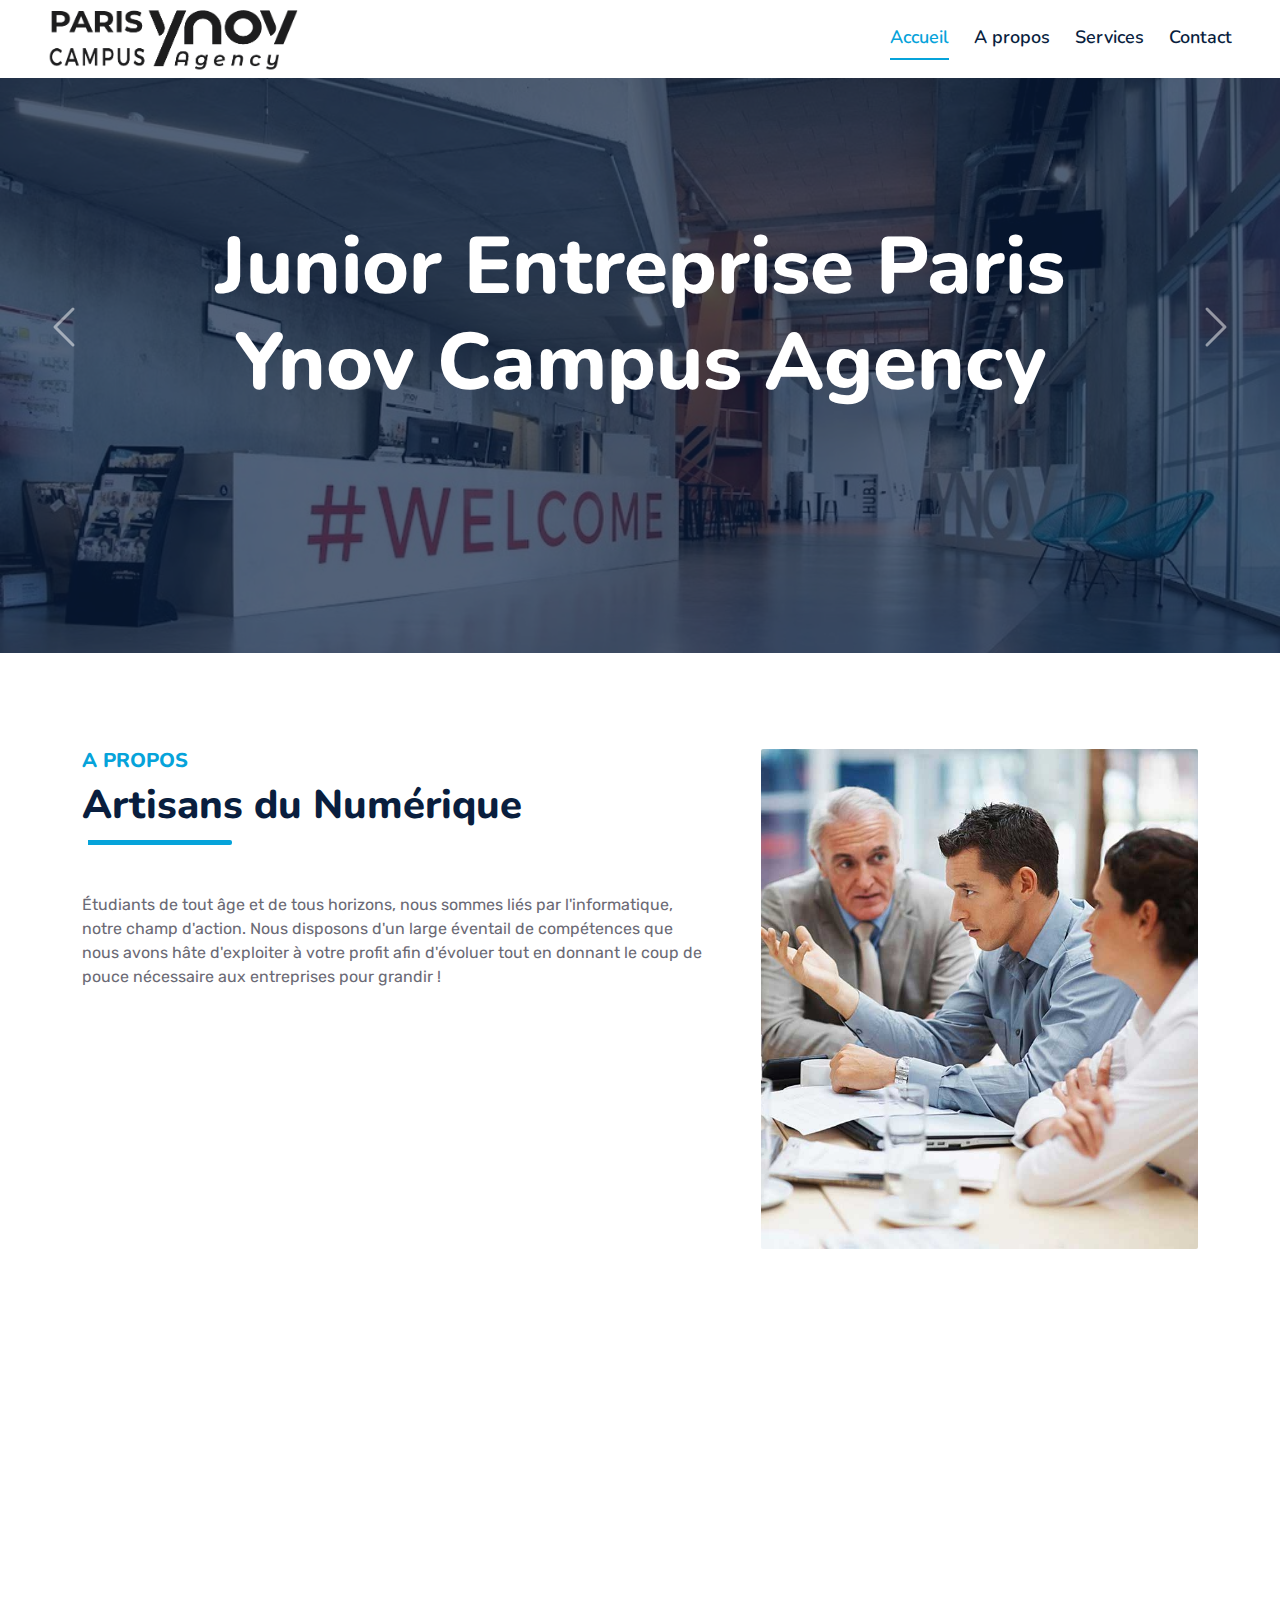
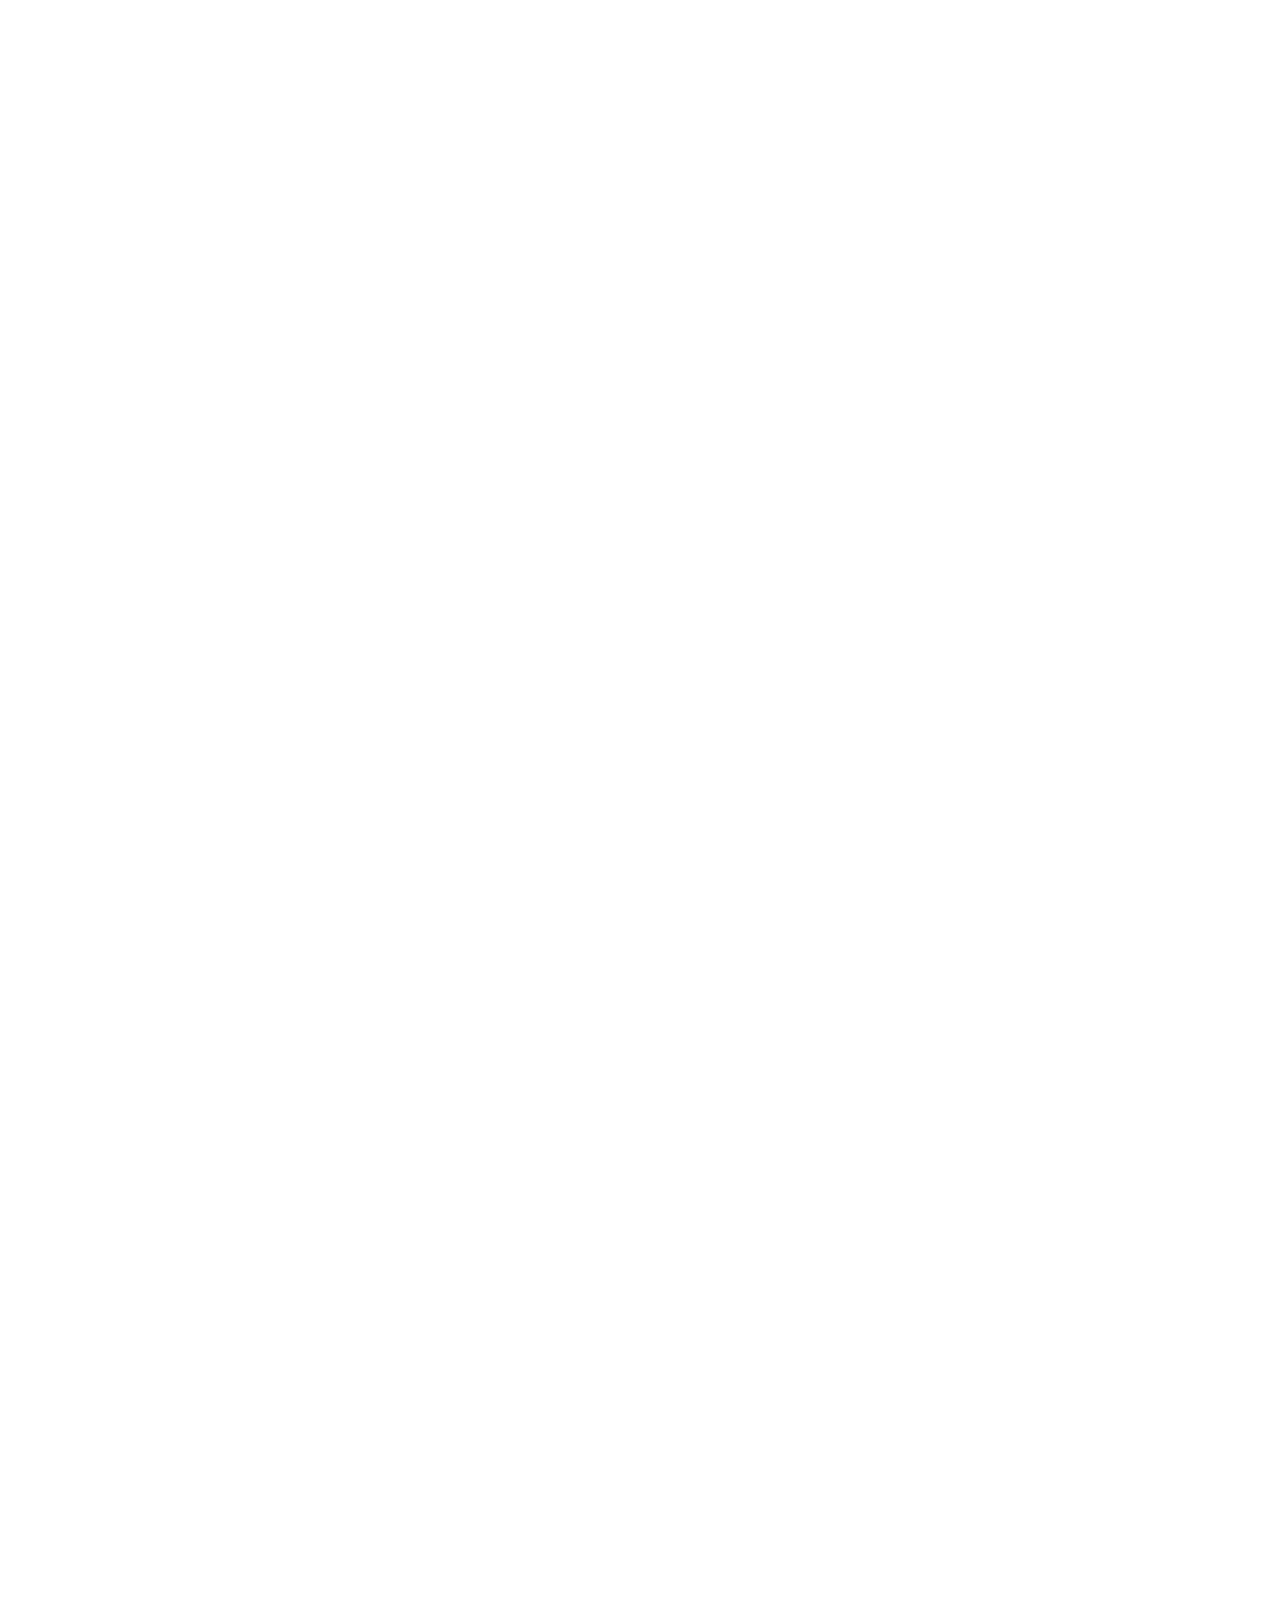
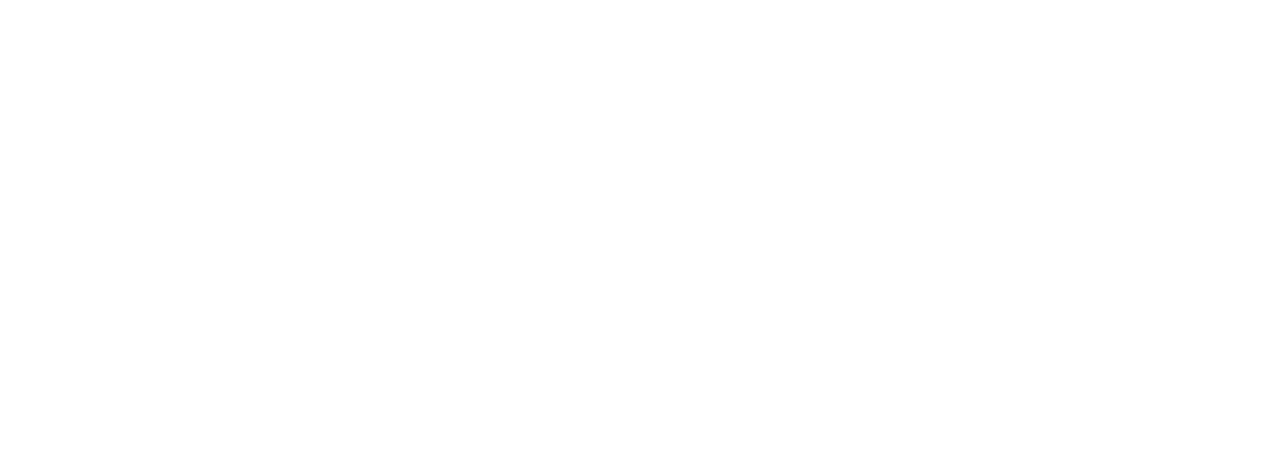
==== commit b92dacba: "UPDATE lien réseau" ====
--- a/index.html
+++ b/index.html
@@ -211,9 +211,7 @@
               </div>
               <div class="ps-4">
                 <h5 class="mb-2">En quete de renseignements</h5>
-                <h4 class="text-primary mb-0">
-                  contact@paris-ynov-campus-agency.com
-                </h4>
+                <h4 class="text-primary mb-0"><a href="mailto:contact@paris-ynov-campus-agency.com">contact@paris-ynov-campus-agency.com</a></h4>
               </div>
             </div>
           </div>
@@ -295,61 +293,6 @@
       </div>
     </div>
     <!-- Service End -->
-
-    <!-- Quote Start -->
-    <div class="container-fluid py-5 wow fadeInUp" data-wow-delay="0.1s">
-      <div class="container py-5">
-        <div class="row g-5">
-          <div class="col-lg-7">
-            <div class="section-title position-relative pb-3 mb-5">
-              <h5 class="fw-bold text-primary text-uppercase">
-                Request A Quote
-              </h5>
-              <h1 class="mb-0">
-                Need A Free Quote? Please Feel Free to Contact Us
-              </h1>
-            </div>
-            <div class="row gx-3">
-              <div class="col-sm-6 wow zoomIn" data-wow-delay="0.2s">
-                <h5 class="mb-4">
-                  <i class="fa fa-reply text-primary me-3"></i>Réponse en moins
-                  de 24h
-                </h5>
-              </div>
-              <div class="col-sm-6 wow zoomIn" data-wow-delay="0.4s">
-                <h5 class="mb-4">
-                  <i class="fa fa-phone-alt text-primary me-3"></i>Du lundi au
-                  samedi de 9h à 18h
-                </h5>
-              </div>
-            </div>
-            <p class="mb-4">
-              Eirmod sed tempor lorem ut dolores. Aliquyam sit sadipscing kasd
-              ipsum. Dolor ea et dolore et at sea ea at dolor, justo ipsum duo
-              rebum sea invidunt voluptua. Eos vero eos vero ea et dolore eirmod
-              et. Dolores diam duo invidunt lorem. Elitr ut dolores magna sit.
-              Sea dolore sanctus sed et. Takimata takimata sanctus sed.
-            </p>
-            <div
-              class="d-flex align-items-center mt-2 wow zoomIn"
-              data-wow-delay="0.6s"
-            >
-              <div
-                class="bg-primary d-flex align-items-center justify-content-center rounded"
-                style="width: 60px; height: 60px"
-              >
-                <i class="fa fa-phone-alt text-white"></i>
-              </div>
-              <div class="ps-4">
-                <h5 class="mb-2">Call to ask any question</h5>
-                <h4 class="text-primary mb-0">+012 345 6789</h4>
-              </div>
-            </div>
-          </div>
-        </div>
-      </div>
-    </div>
-    <!-- Quote End -->
 
     <!-- Testimonial Start -->
     <div class="container-fluid py-5 wow fadeInUp" data-wow-delay="0.1s">
@@ -393,28 +336,6 @@
             <div class="team-item bg-light rounded overflow-hidden">
               <div class="team-img position-relative overflow-hidden">
                 <img class="img-fluid w-100" src="img/team-1.jpg" alt="" />
-                <div class="team-social">
-                  <a
-                    class="btn btn-lg btn-primary btn-lg-square rounded"
-                    href=""
-                    ><i class="fab fa-twitter fw-normal"></i
-                  ></a>
-                  <a
-                    class="btn btn-lg btn-primary btn-lg-square rounded"
-                    href=""
-                    ><i class="fab fa-facebook-f fw-normal"></i
-                  ></a>
-                  <a
-                    class="btn btn-lg btn-primary btn-lg-square rounded"
-                    href=""
-                    ><i class="fab fa-instagram fw-normal"></i
-                  ></a>
-                  <a
-                    class="btn btn-lg btn-primary btn-lg-square rounded"
-                    href=""
-                    ><i class="fab fa-linkedin-in fw-normal"></i
-                  ></a>
-                </div>
               </div>
               <div class="text-center py-4">
                 <h4 class="text-primary">Nom complet</h4>
@@ -426,28 +347,6 @@
             <div class="team-item bg-light rounded overflow-hidden">
               <div class="team-img position-relative overflow-hidden">
                 <img class="img-fluid w-100" src="img/team-2.jpg" alt="" />
-                <div class="team-social">
-                  <a
-                    class="btn btn-lg btn-primary btn-lg-square rounded"
-                    href=""
-                    ><i class="fab fa-twitter fw-normal"></i
-                  ></a>
-                  <a
-                    class="btn btn-lg btn-primary btn-lg-square rounded"
-                    href=""
-                    ><i class="fab fa-facebook-f fw-normal"></i
-                  ></a>
-                  <a
-                    class="btn btn-lg btn-primary btn-lg-square rounded"
-                    href=""
-                    ><i class="fab fa-instagram fw-normal"></i
-                  ></a>
-                  <a
-                    class="btn btn-lg btn-primary btn-lg-square rounded"
-                    href=""
-                    ><i class="fab fa-linkedin-in fw-normal"></i
-                  ></a>
-                </div>
               </div>
               <div class="text-center py-4">
                 <h4 class="text-primary">Nom complet</h4>
@@ -459,28 +358,6 @@
             <div class="team-item bg-light rounded overflow-hidden">
               <div class="team-img position-relative overflow-hidden">
                 <img class="img-fluid w-100" src="img/team-3.jpg" alt="" />
-                <div class="team-social">
-                  <a
-                    class="btn btn-lg btn-primary btn-lg-square rounded"
-                    href=""
-                    ><i class="fab fa-twitter fw-normal"></i
-                  ></a>
-                  <a
-                    class="btn btn-lg btn-primary btn-lg-square rounded"
-                    href=""
-                    ><i class="fab fa-facebook-f fw-normal"></i
-                  ></a>
-                  <a
-                    class="btn btn-lg btn-primary btn-lg-square rounded"
-                    href=""
-                    ><i class="fab fa-instagram fw-normal"></i
-                  ></a>
-                  <a
-                    class="btn btn-lg btn-primary btn-lg-square rounded"
-                    href=""
-                    ><i class="fab fa-linkedin-in fw-normal"></i
-                  ></a>
-                </div>
               </div>
               <div class="text-center py-4">
                 <h4 class="text-primary">Nom complet</h4>
@@ -515,7 +392,7 @@
                 </div>
                 <div class="d-flex mb-2">
                   <i class="bi bi-envelope-open text-primary me-2"></i>
-                  <p class="mb-0">info@example.com</p>
+                  <p class="mb-0"><a class="text-white" href="mailto:contact@paris-ynov-campus-agency.com">contact@paris-ynov-campus-agency.com</a></p>
                 </div>
                 <div class="d-flex mb-2">
                   <i class="bi bi-telephone text-primary me-2"></i>
@@ -525,10 +402,10 @@
                   <a class="btn btn-primary btn-square me-2" href="#"
                     ><i class="fab fa-twitter fw-normal"></i
                   ></a>
-                  <a class="btn btn-primary btn-square me-2" href="#"
+                  <a class="btn btn-primary btn-square me-2" href="https://www.facebook.com/people/Paris-Ynov-Campus-Agency/100089455444244/"
                     ><i class="fab fa-facebook-f fw-normal"></i
                   ></a>
-                  <a class="btn btn-primary btn-square me-2" href="#"
+                  <a class="btn btn-primary btn-square me-2" href="https://www.linkedin.com/company/pyca92"
                     ><i class="fab fa-linkedin-in fw-normal"></i
                   ></a>
                   <a class="btn btn-primary btn-square" href="#"
@@ -548,51 +425,20 @@
                   <a class="text-light mb-2" href="#"
                     ><i class="bi bi-arrow-right text-primary me-2"></i>Home</a
                   >
-                  <a class="text-light mb-2" href="#"
+                  <a class="text-light mb-2" href="/about.html"
                     ><i class="bi bi-arrow-right text-primary me-2"></i>A
                     propos</a
                   >
-                  <a class="text-light mb-2" href="#"
+                  <a class="text-light mb-2" href="/service.html"
                     ><i class="bi bi-arrow-right text-primary me-2"></i
                     >Services</a
                   >
-                  <a class="text-light" href="#"
+                  <a class="text-light" href="/contact.html"
                     ><i class="bi bi-arrow-right text-primary me-2"></i>Contact
                     Us</a
                   >
                 </div>
               </div>
-            </div>
-          </div>
-        </div>
-      </div>
-    </div>
-    <div class="container-fluid text-white" style="background: #061429">
-      <div class="container text-center">
-        <div class="row justify-content-end">
-          <div class="col-lg-8 col-md-6">
-            <div
-              class="d-flex align-items-center justify-content-center"
-              style="height: 75px"
-            >
-              <p class="mb-0">
-                &copy;
-                <a class="text-white border-bottom" href="#">Your Site Name</a>.
-                All Rights Reserved.
-
-                <!--/*** This template is free as long as you keep the footer author’s credit link/attribution link/backlink. If you'd like to use the template without the footer author’s credit link/attribution link/backlink, you can purchase the Credit Removal License from "https://htmlcodex.com/credit-removal". Thank you for your support. ***/-->
-                Designed by
-                <a class="text-white border-bottom" href="https://htmlcodex.com"
-                  >HTML Codex</a
-                >
-              </p>
-              <br />Distributed By:
-              <a
-                class="border-bottom"
-                href="https://themewagon.com"
-                target="_blank"
-                >ThemeWagon</a
-              >
             </div>
           </div>
         </div>
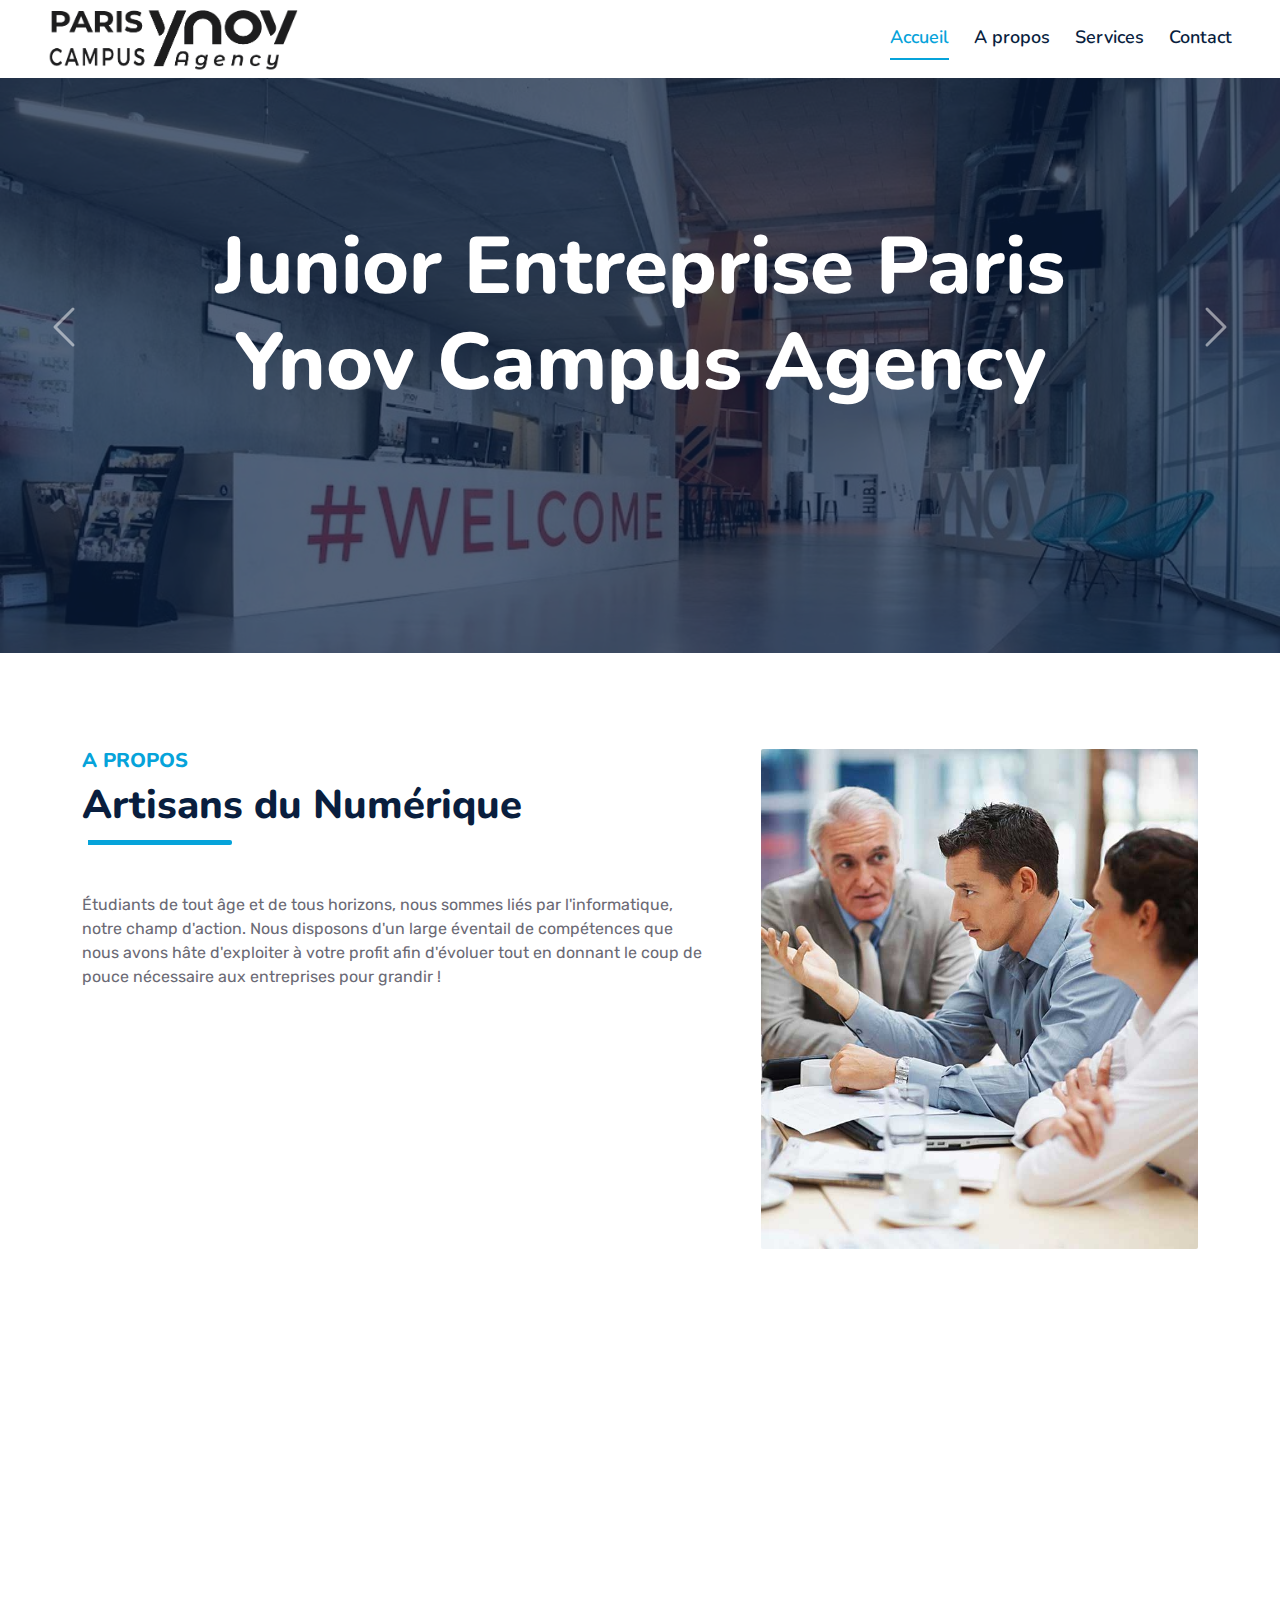
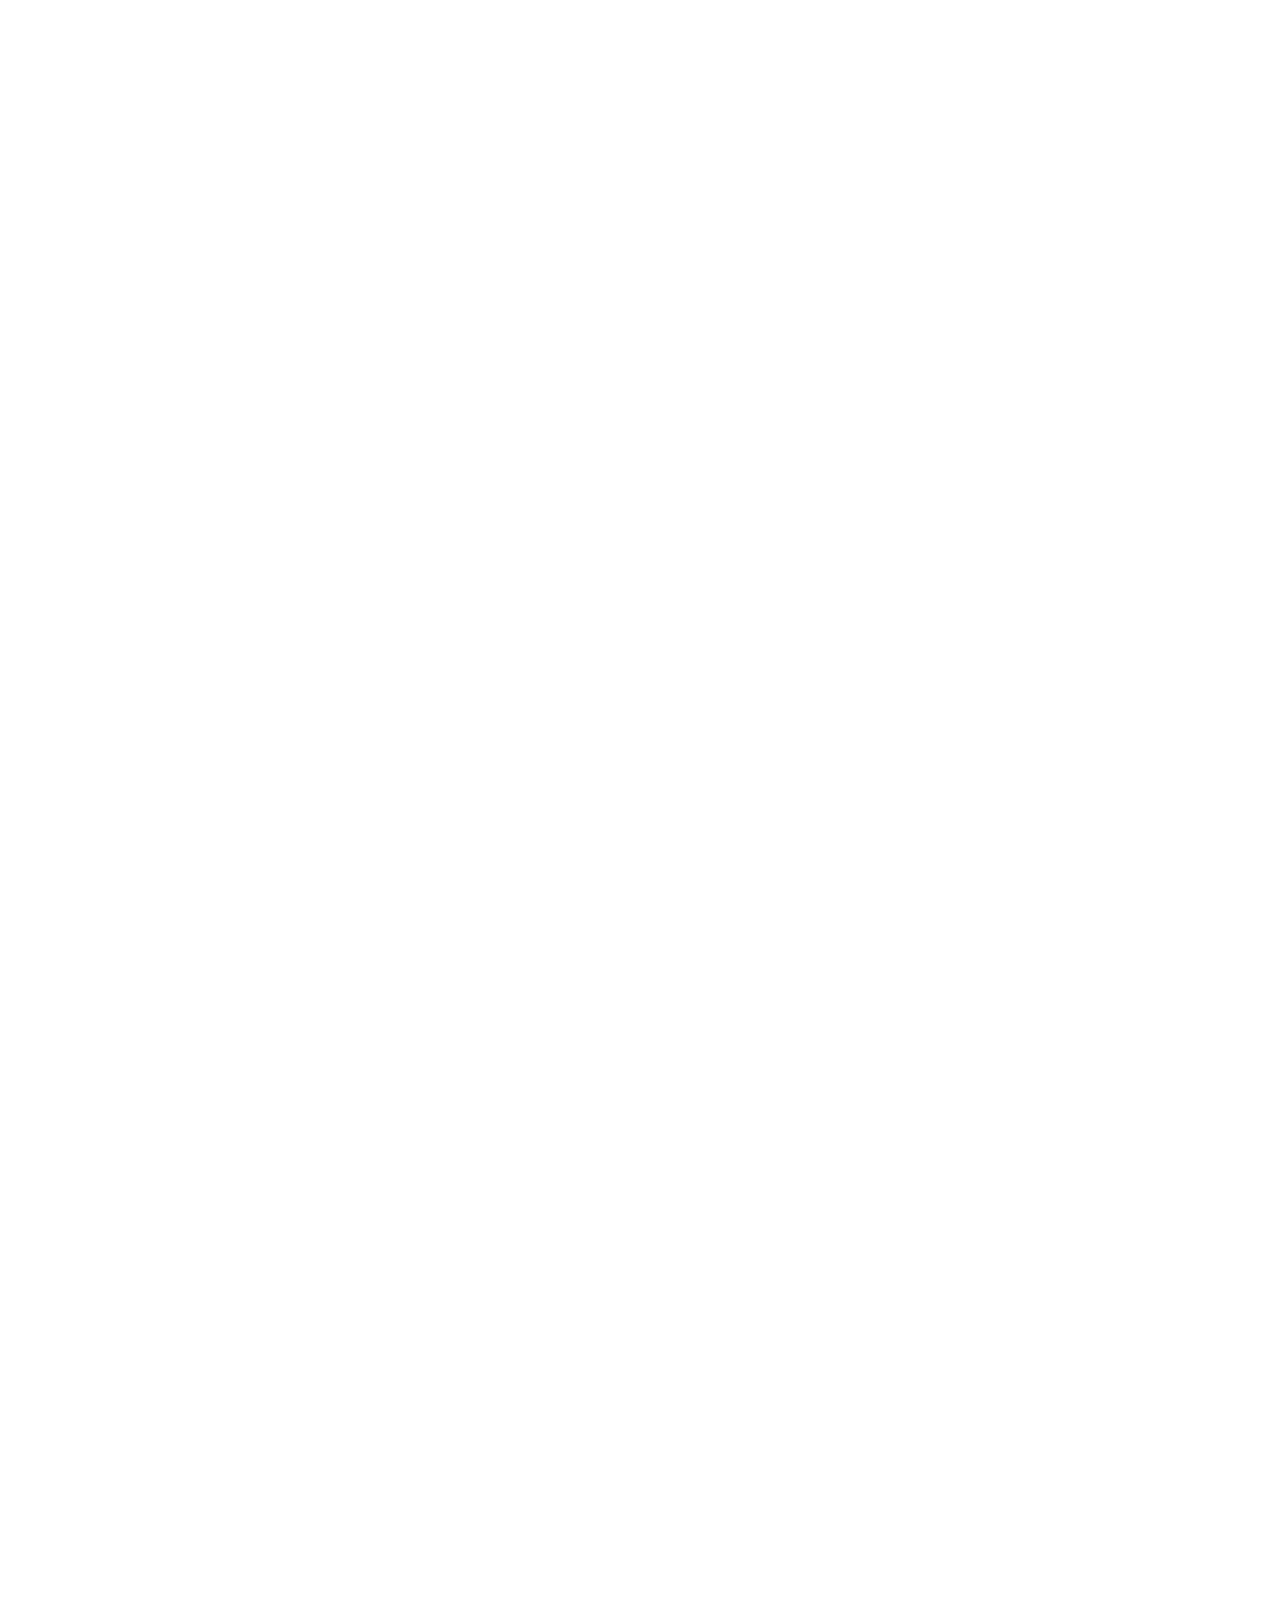
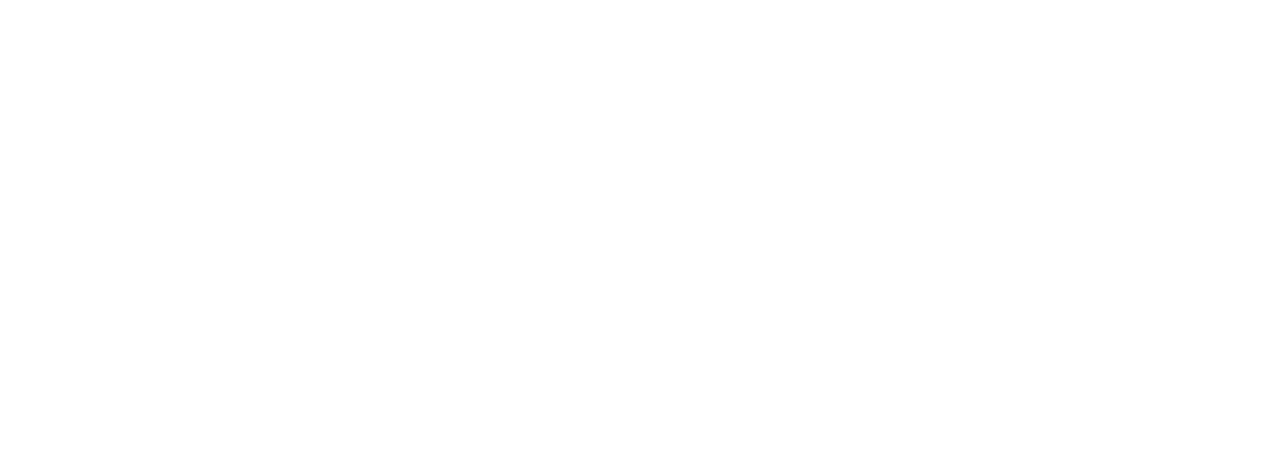
==== commit 5621673f: "fix pict in index" ====
--- a/index.html
+++ b/index.html
@@ -332,39 +332,44 @@
           <h5 class="fw-bold text-primary text-uppercase">Notre équipe</h5>
         </div>
         <div class="row g-5">
+          <!-- Jocelyn Bouihol -->
           <div class="col-lg-4 wow slideInUp" data-wow-delay="0.3s">
             <div class="team-item bg-light rounded overflow-hidden">
-              <div class="team-img position-relative overflow-hidden">
-                <img class="img-fluid w-100" src="img/team-1.jpg" alt="" />
-              </div>
-              <div class="text-center py-4">
-                <h4 class="text-primary">Nom complet</h4>
-                <p class="text-uppercase m-0">Role</p>
-              </div>
-            </div>
-          </div>
-          <div class="col-lg-4 wow slideInUp" data-wow-delay="0.6s">
+                <div class="team-img position-relative overflow-hidden">
+                    <img class="img-fluid w-100" src="img/photosMembres/Jocelyn_Bouilhol.png" alt="">
+                </div>
+                <div class="text-center py-4">
+                    <h4 class="text-primary">Jocelyn Bouihol</h4>
+                    <p class="text-uppercase m-0">Président</p>
+                </div>
+            </div>
+        </div>
+
+        <!-- Philippe Gaziot -->
+        <div class="col-lg-4 wow slideInUp" data-wow-delay="0.3s">
             <div class="team-item bg-light rounded overflow-hidden">
-              <div class="team-img position-relative overflow-hidden">
-                <img class="img-fluid w-100" src="img/team-2.jpg" alt="" />
-              </div>
-              <div class="text-center py-4">
-                <h4 class="text-primary">Nom complet</h4>
-                <p class="text-uppercase m-0">Role</p>
-              </div>
-            </div>
-          </div>
-          <div class="col-lg-4 wow slideInUp" data-wow-delay="0.9s">
+                <div class="team-img position-relative overflow-hidden">
+                    <img class="img-fluid w-100" src="img/photosMembres/Philippe_Gaziot.jpg" alt="">
+                </div>
+                <div class="text-center py-4">
+                    <h4 class="text-primary">Philippe Gaziot</h4>
+                    <p class="text-uppercase m-0">Secrétaire général</p>
+                </div>
+            </div>
+        </div>
+
+        <!-- Sofiane Stailli -->
+        <div class="col-lg-4 wow slideInUp" data-wow-delay="0.3s">
             <div class="team-item bg-light rounded overflow-hidden">
-              <div class="team-img position-relative overflow-hidden">
-                <img class="img-fluid w-100" src="img/team-3.jpg" alt="" />
-              </div>
-              <div class="text-center py-4">
-                <h4 class="text-primary">Nom complet</h4>
-                <p class="text-uppercase m-0">Role</p>
-              </div>
-            </div>
-          </div>
+                <div class="team-img position-relative overflow-hidden">
+                    <img class="img-fluid w-100" src="img/team-1.jpg" alt="">
+                </div>
+                <div class="text-center py-4">
+                    <h4 class="text-primary">Sofiane Stailli</h4>
+                    <p class="text-uppercase m-0">CEO</p>
+                </div>
+            </div>
+        </div>
         </div>
       </div>
     </div>
@@ -434,8 +439,7 @@
                     >Services</a
                   >
                   <a class="text-light" href="/contact.html"
-                    ><i class="bi bi-arrow-right text-primary me-2"></i>Contact
-                    Us</a
+                    ><i class="bi bi-arrow-right text-primary me-2"></i>Contactez-nous !</a
                   >
                 </div>
               </div>
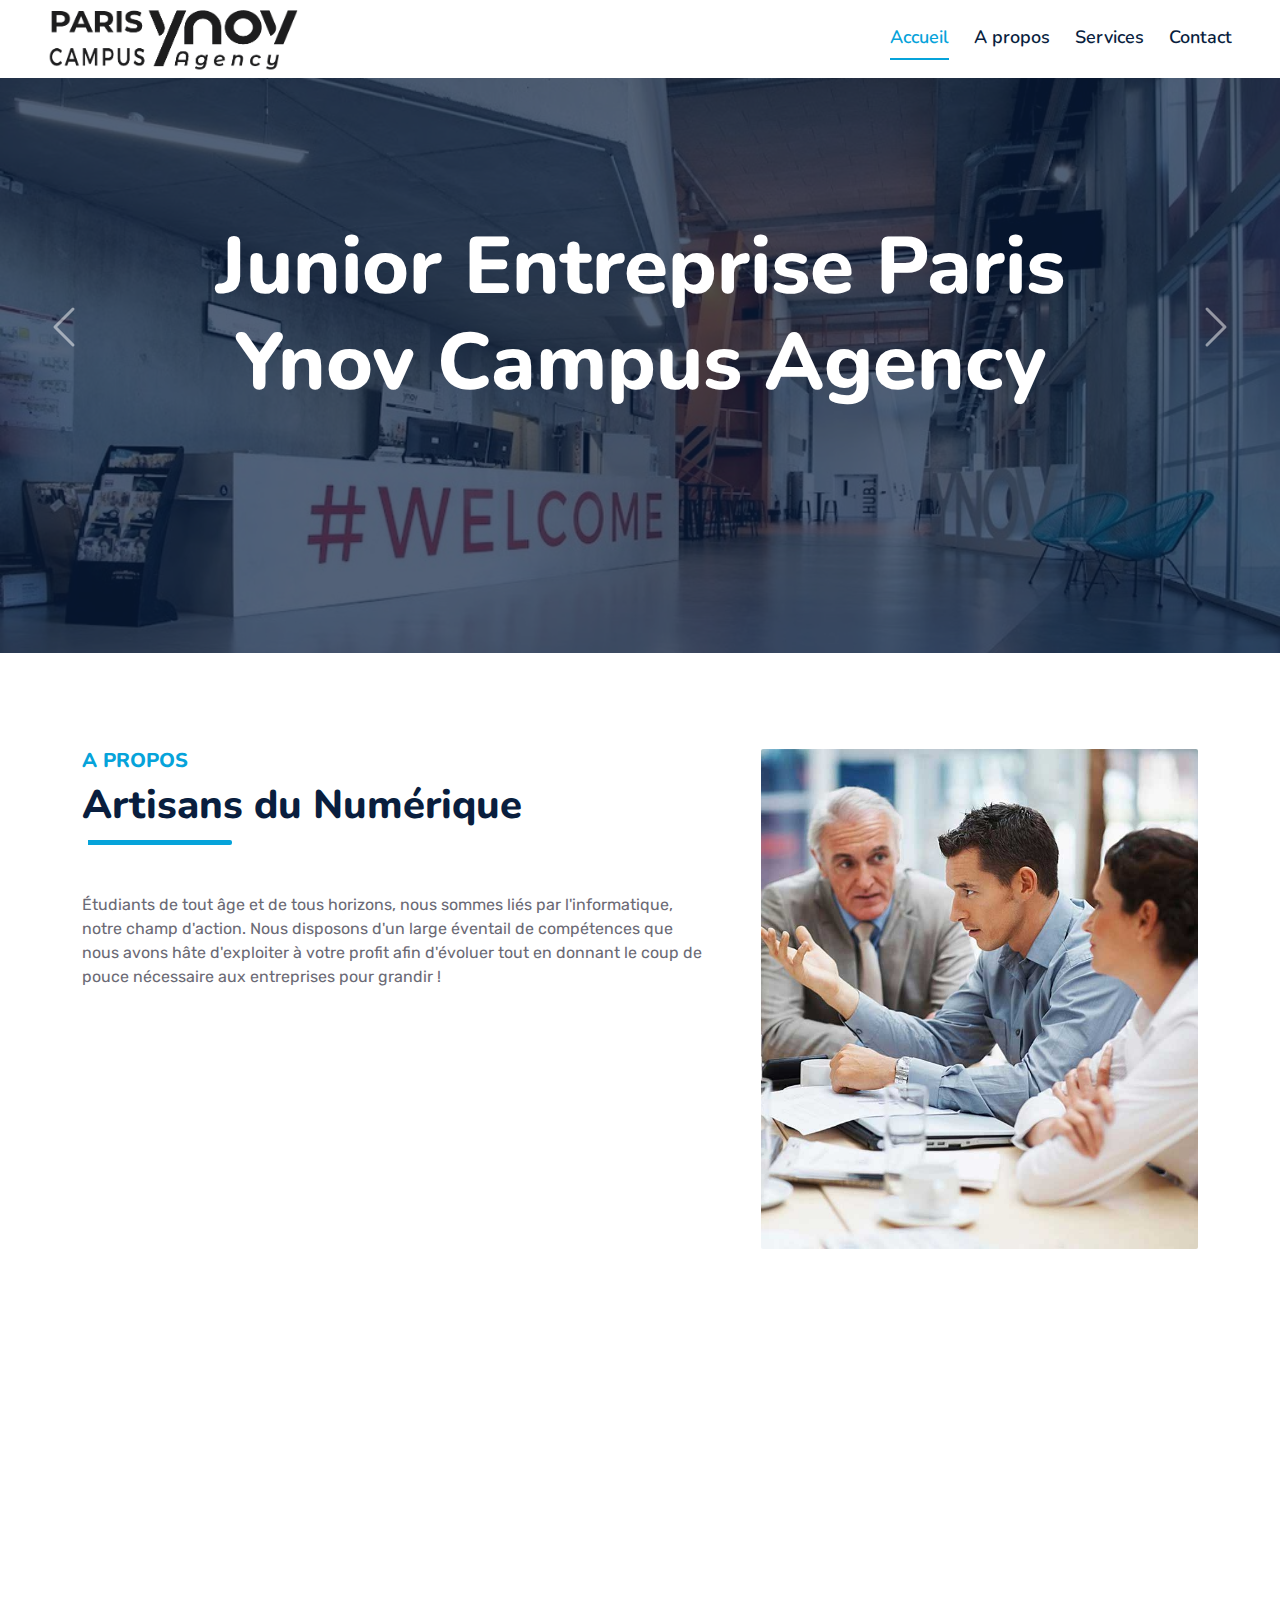
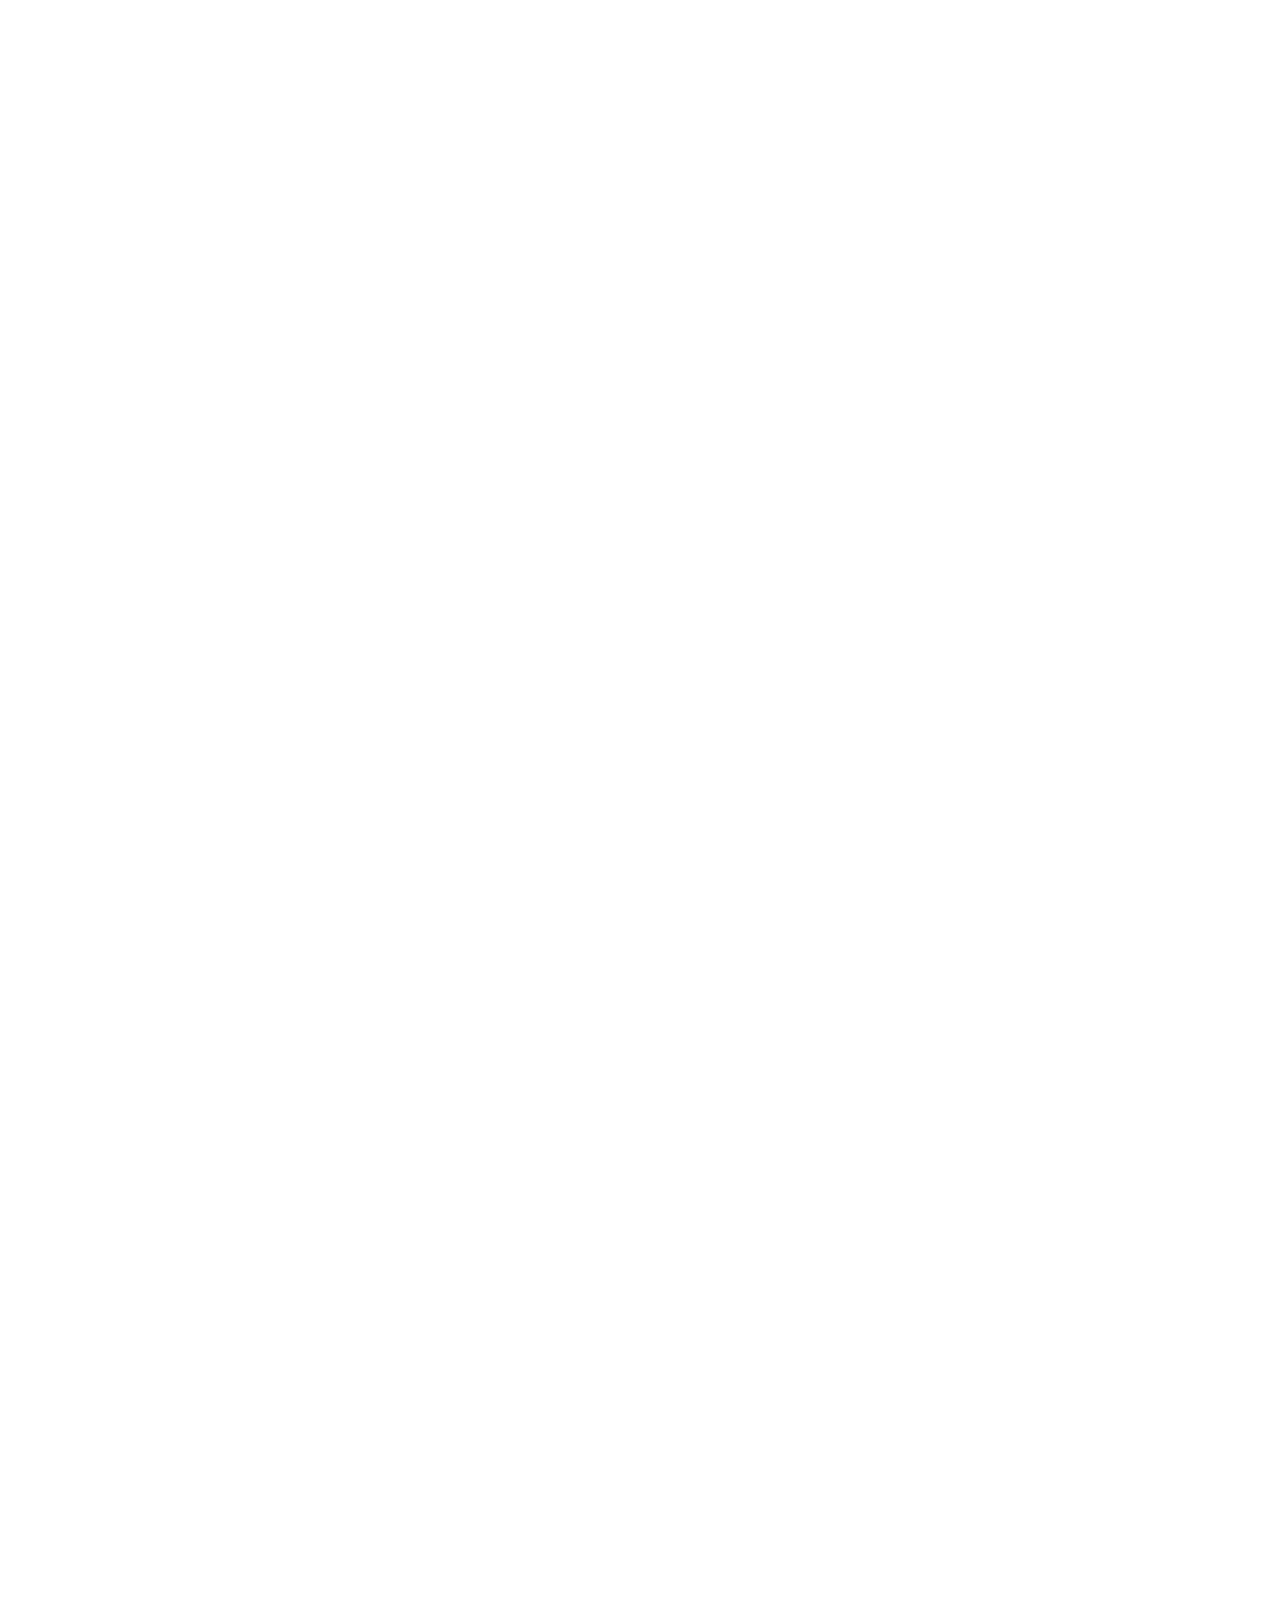
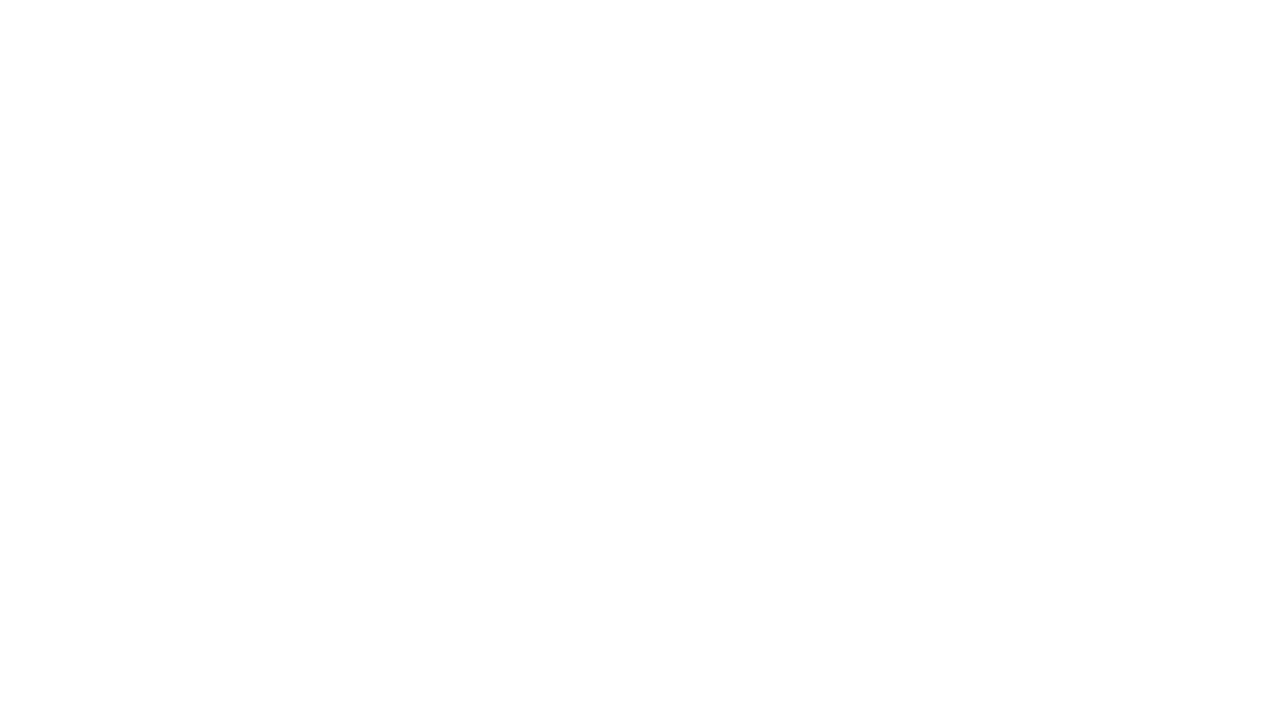
==== commit 54497d7b: "FinalUpdate" ====
--- a/index.html
+++ b/index.html
@@ -316,7 +316,12 @@
                 <small class="text-uppercase"></small>
               </div>
             </div>
-            <div class="pt-4 pb-5 px-5">Description</div>
+            <div class="pt-4 pb-5 px-5"><p>Scale est l'événement de l'industrie de la location courte durée, exclusivement dédié aux property managers, nous avons eu l'opportunité de déployer notre expertise en fournissant une solution complète et efficace. Notre mission consistait à concevoir une application destinée à fournir aux participants toutes les informations nécessaires pour profiter pleinement du salon.
+              Cette application incluait une gamme de fonctionnalités essentielles telles que la programmation détaillée des conférences, un plan du salon, ainsi qu'une section dédiée aux instructions pour se rendre à l'événement. 
+              En outre, nous avons été chargés de développer le calendrier de publication pour la promotion du salon, en assurant une visibilité avant, pendant et après l'événement.
+              Parallèlement à la création de l'application, nous avons conçu des brochures promotionnelles pour le salon, intégrant un QR code redirigeant directement vers l'application, offrant ainsi une expérience utilisateur fluide et intuitive.
+              En outre, notre équipe a mené des interviews avec les conférenciers du salon, capturant ainsi leurs perspectives et expertises pour partager avec le public. Nous avons également réalisé des vidéos documentant le déroulement de l'événement, offrant ainsi une vision immersive de l'expérience salon.
+              Grâce à notre implication, le salon a connu un succès retentissant, pour les professionnels de l'industrie de la location courte durée.</p></div>
           </div>
         </div>
       </div>
